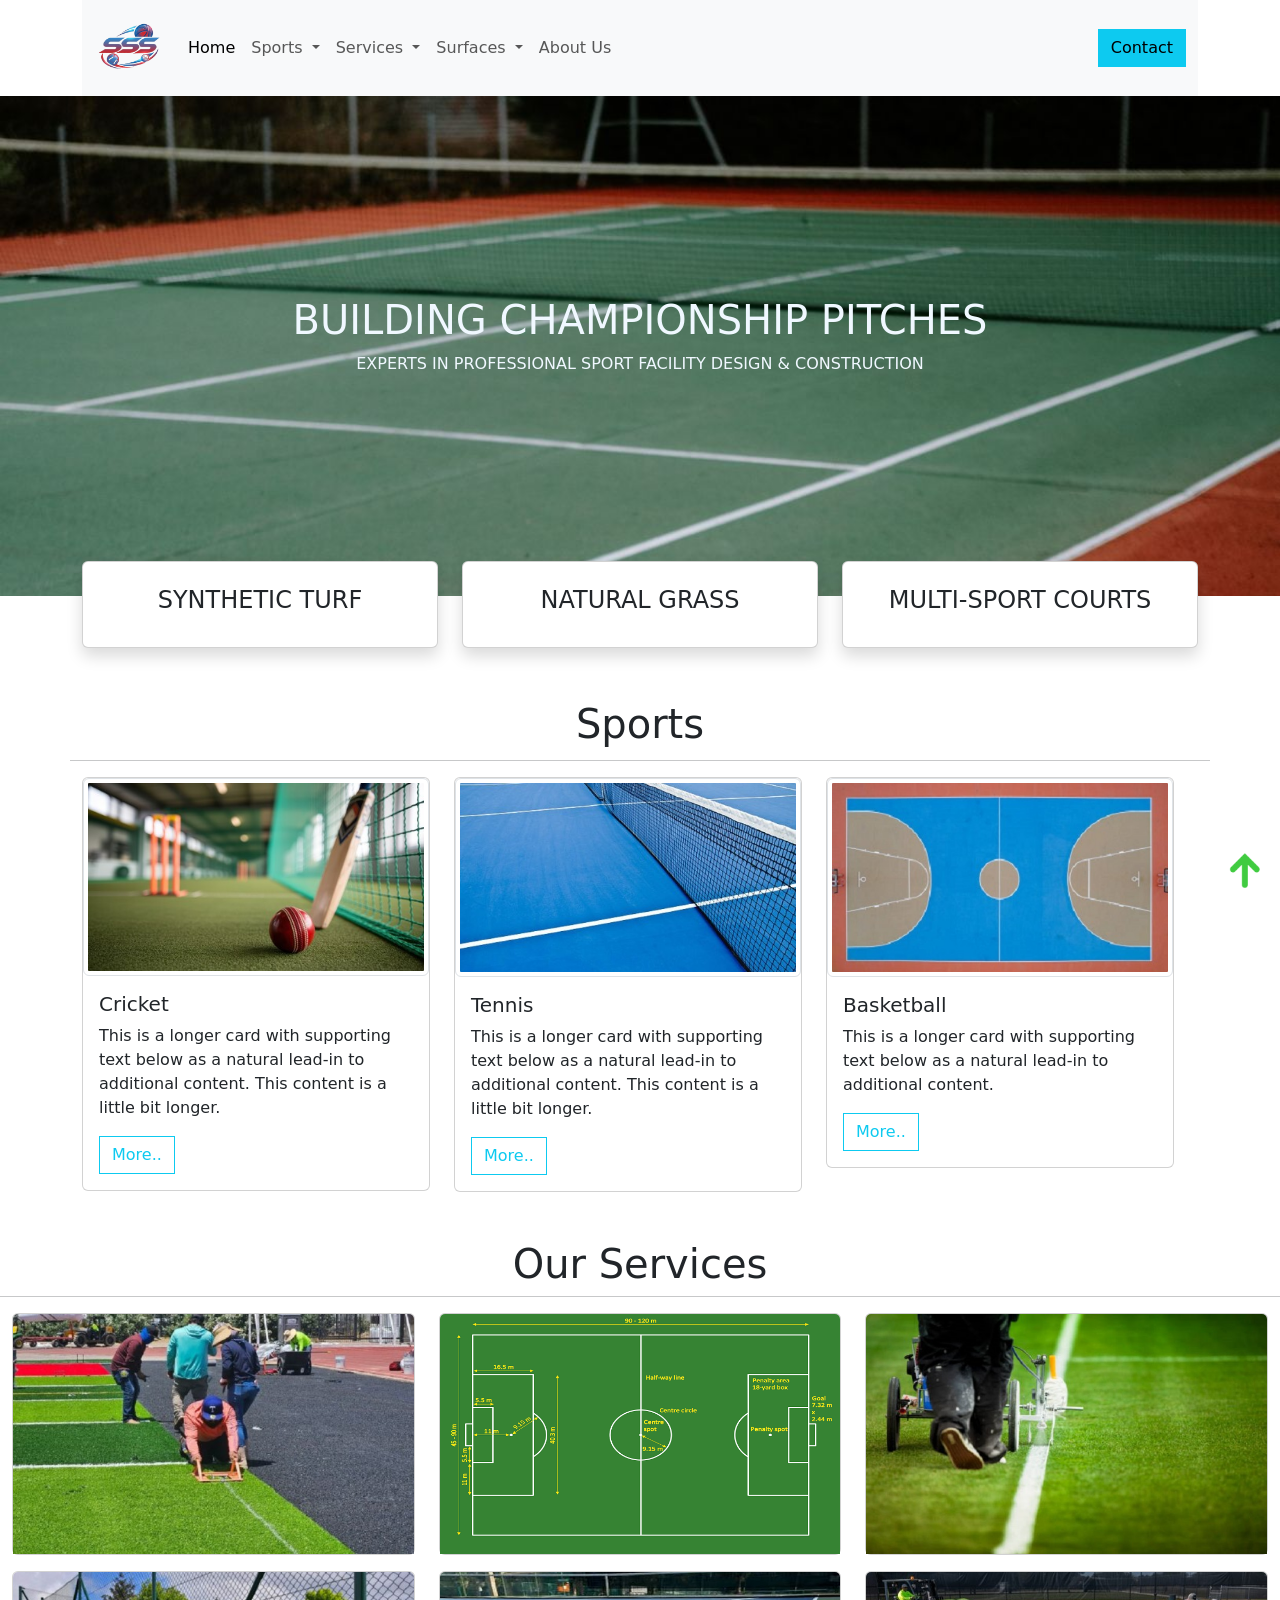
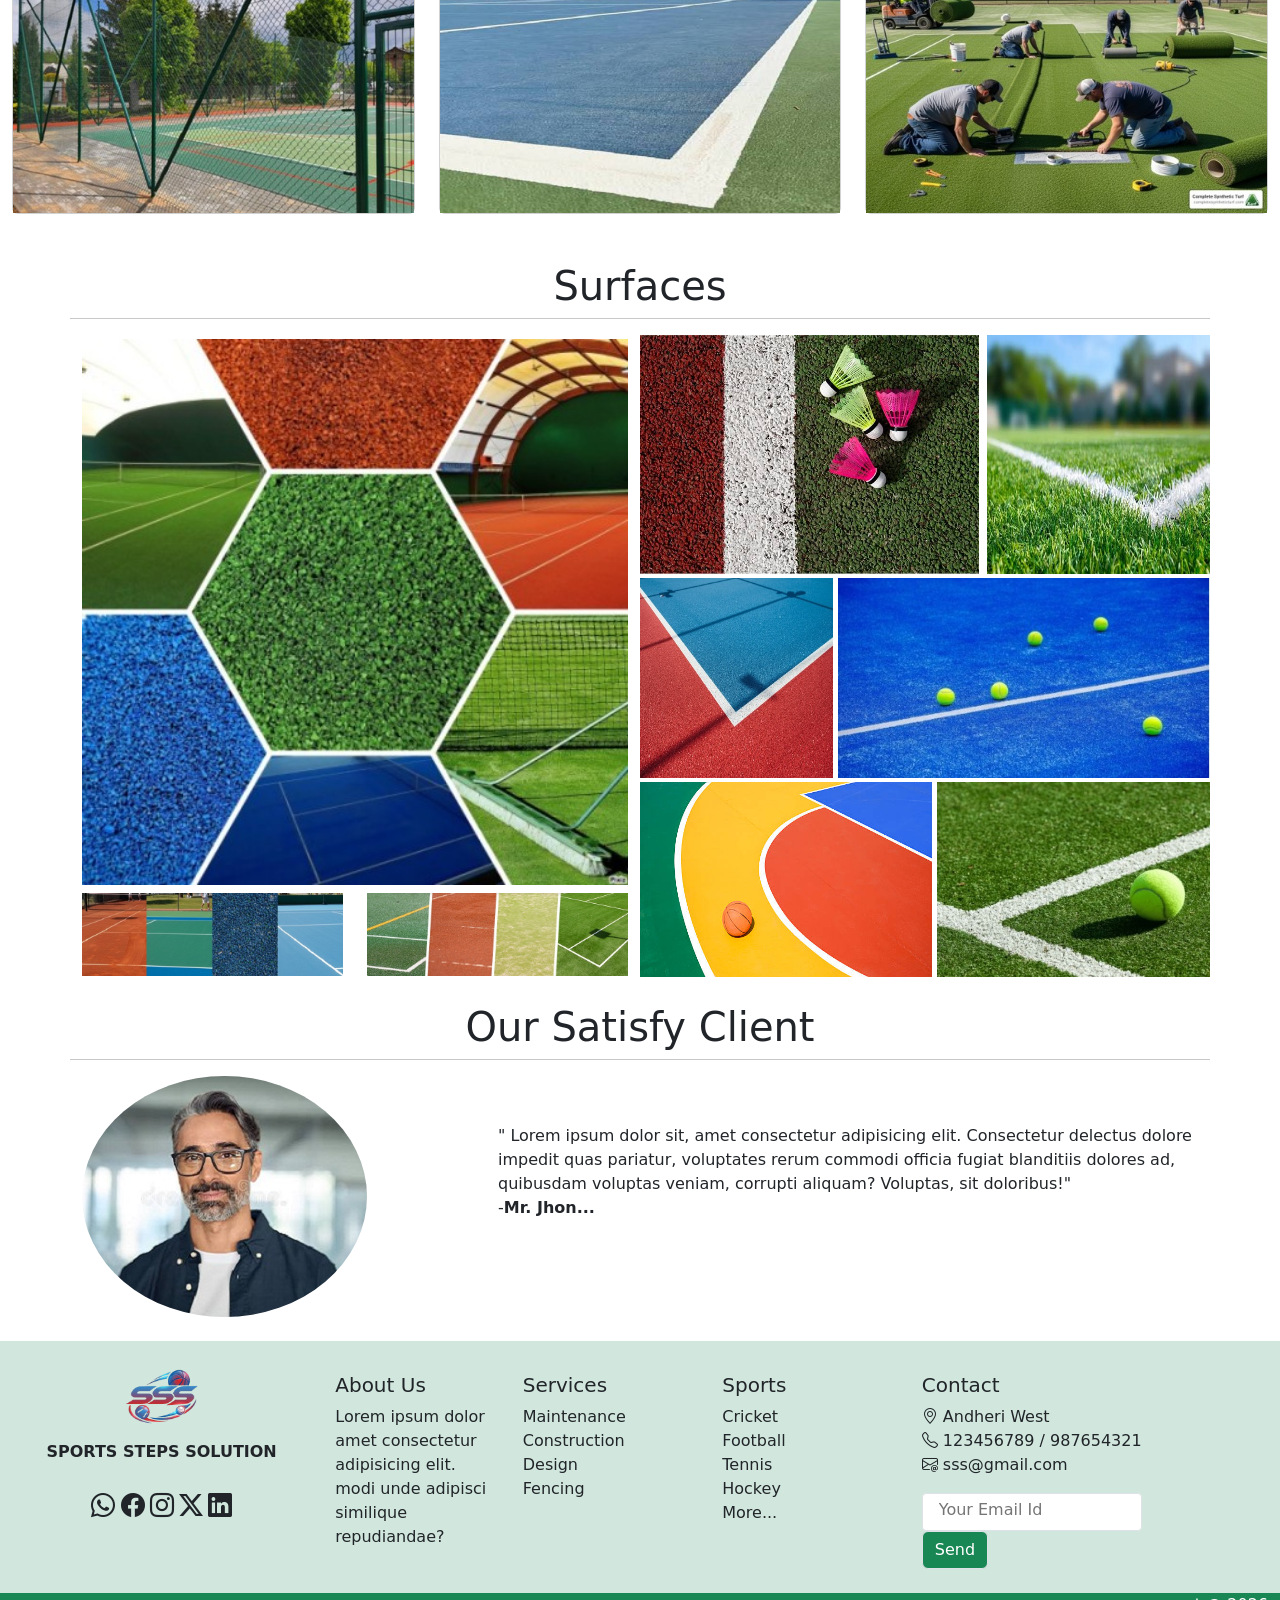
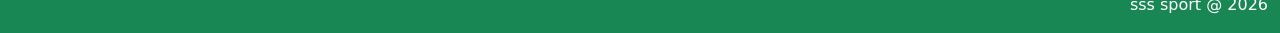
==== index.html @ 2b928947 "Add files via upload" ====
<!DOCTYPE html>
<html lang="en">
<head>
    <meta charset="UTF-8">
    <meta name="viewport" content="width=device-width, initial-scale=1.0">
    <title>SSS</title>
    <!-- link with bootstrap Online -->
     <link href="https://cdn.jsdelivr.net/npm/bootstrap@5.3.8/dist/css/bootstrap.min.css" rel="stylesheet" integrity="sha384-sRIl4kxILFvY47J16cr9ZwB07vP4J8+LH7qKQnuqkuIAvNWLzeN8tE5YBujZqJLB" crossorigin="anonymous">
     <script src="https://cdn.jsdelivr.net/npm/bootstrap@5.3.8/dist/js/bootstrap.bundle.min.js" integrity="sha384-FKyoEForCGlyvwx9Hj09JcYn3nv7wiPVlz7YYwJrWVcXK/BmnVDxM+D2scQbITxI" crossorigin="anonymous"></script>
    <!-- bootstarp icon link -->
    <link rel="stylesheet" href="https://cdn.jsdelivr.net/npm/bootstrap-icons@1.13.1/font/bootstrap-icons.min.css">
    <!-- link with style css -->
     <link rel="stylesheet" href="css/style.css">
     
<script>
    function topFunction() {
  document.body.scrollTop = 0; // For Safari
  document.documentElement.scrollTop = 0; // For Chrome, Firefox, IE and Opera
}

  </script>




</head>
<body>

<!-- navbar start -->

<div class="container">
    <div class="row">
        <div class="col-md-12">
            <nav class="navbar navbar-expand-lg bg-body-tertiary">
                <div class="container-fluid">
                    <a class="navbar-brand" href="#"><img src="img/logo.png" width="70px" alt=""></a>
                    <button class="navbar-toggler" type="button" data-bs-toggle="collapse" data-bs-target="#navbarScroll" aria-controls="navbarScroll" aria-expanded="false" aria-label="Toggle navigation">
                    <span class="navbar-toggler-icon"></span>
                    </button>
                    <div class="collapse navbar-collapse" id="navbarScroll">
                    <ul class="navbar-nav me-auto my-2 my-lg-0 navbar-nav-scroll" style="--bs-scroll-height: 100px;">
                        <li class="nav-item">
                            <a class="nav-link active" aria-current="page" href="#home">Home</a>
                        </li>
                        <li class="nav-item dropdown">
                        <a class="nav-link dropdown-toggle" href="#sport" role="button" data-bs-toggle="dropdown" aria-expanded="false">
                            Sports
                        </a>
                        <ul class="dropdown-menu">
                            <li><a class="dropdown-item" href="#sport">Cricket</a></li>
                            <li><a class="dropdown-item" href="#sport">Football</a></li>
                            <li><a class="dropdown-item" href="#sport">Tennis</a></li>
                            <li><a class="dropdown-item" href="#sport">Hockey</a></li>
                            <li><a class="dropdown-item" href="#sport">Badminton </a></li>
                            <li><a class="dropdown-item" href="#sport">Basketball </a></li>
                        </ul>
                        </li>
                        <li class="nav-item dropdown">
                        <a class="nav-link dropdown-toggle" href="#service" role="button" data-bs-toggle="dropdown" aria-expanded="false">
                            Services
                        </a>
                        <ul class="dropdown-menu">
                            <li><a class="dropdown-item" href="#service">Maintenance</a></li>
                            <li><a class="dropdown-item" href="#service">Construction</a></li>
                            <li><a class="dropdown-item" href="#service">Design</a></li>
                            <li><a class="dropdown-item" href="#service">Fencing</a></li>
                        </ul>
                        </li>
                        <li class="nav-item dropdown">
                        <a class="nav-link dropdown-toggle" href="#surface" role="button" data-bs-toggle="dropdown" aria-expanded="false">
                            Surfaces
                        </a>
                        <ul class="dropdown-menu">
                            <li><a class="dropdown-item" href="#surface">Synthetic Grass</a></li>
                            <li><a class="dropdown-item" href="#surface">Hybrid Grass</a></li>
                            <li><a class="dropdown-item" href="#surface">Natural Grass</a></li>
                            <li><a class="dropdown-item" href="#surface">Courts</a></li>
                            <li><a class="dropdown-item" href="#surface">Tracks</a></li>
                        </ul>
                        </li>  

                        <li class="nav-item">
                            <a class="nav-link" aria-current="page" href="#footer">About Us</a>
                        </li>                                            

                    </ul>
                    <form>
                        <button class="btn btn-info rounded-0 contact" type="button" data-bs-toggle="modal" data-bs-target="#contact">Contact</button>
                    </form>
                    </div>
                </div>
            </nav>
        </div>
    </div>
</div>

<!-- navbar ended -->

<!-- modal fuction -->

<div class="modal fade" id="contact" tabindex="-1" aria-labelledby="contactopen" aria-hidden="true">
  <div class="modal-dialog">
    <div class="modal-content">
      <div class="modal-header">
        <h1 class="modal-title fs-5" id="contactopen">Mail</h1>
        <button type="button" class="btn-close" data-bs-dismiss="modal" aria-label="Close"></button>
      </div>
      <div class="modal-body text-center">
            <input class="pt-1 pb-2 ps-3 border border-1 rounded-0" type="email" placeholder="Your Email Id">
            <button type="submit" class="btn btn-success border border-1 rounded-0">Send</button><br><br>
      </div>

    </div>
  </div>
</div>







<!-- banner strat -->
<div class="container-fluid" id="home">
    <div class="row banner">
        <div class="col-md-12 heading">
            <h1>BUILDING CHAMPIONSHIP PITCHES</h1>
            <P>EXPERTS IN PROFESSIONAL SPORT FACILITY DESIGN & CONSTRUCTION</P>
        </div>
    </div>
</div> 
<!-- banner ended -->

<!-- body part start -->

 <!------------ categories start ------------->
<div class="container serve" id="services">
    <div class="row row-cols-1 row-cols-md-3">
        <div class="col">
            <div class="card shadow">
                <div class="row p-4 text-center">
                     <h4>SYNTHETIC TURF</h4>
                </div>
            </div>
        </div>
        <div class="col">
            <div class="card shadow">
                <div class="row text-center p-4">
                    <h4> NATURAL GRASS</h4>
                </div>
            </div>
        </div>
        <div class="col">
            <div class="card shadow">
                <div class="row p-4 text-center">
                    <h4> MULTI-SPORT COURTS</h4>
                </div>
            </div>
        </div>
        

    </div>
</div>
<!---------- sport start ------------>


<div class="container mt-5" id="sport">
    <div class="row">
        <h1 class="py-1 text-center">Sports</h1><hr>
        <div class="row row-cols-1 row-cols-md-3">
            <div class="col">
                <div class="card">
                <img src="img/cri.jpg" alt="..." class="img-thumbnail" >
                <div class="card-body">
                    <h5 class="card-title">Cricket</h5>
                    <p class="card-text">This is a longer card with supporting text below as a natural lead-in to additional content. This content is a little bit longer.</p>
                    <button class="btn btn-outline-info float-start rounded-0">More..</button>
                </div>
                </div>
            </div>
            <div class="col">
                <div class="card">
                <img src="img/tenn.jpg"  alt="..." class="img-thumbnail" >
                <div class="card-body">
                    <h5 class="card-title">Tennis</h5>
                    <p class="card-text">This is a longer card with supporting text below as a natural lead-in to additional content. This content is a little bit longer.</p>
                    <button class="btn btn-outline-info float-start rounded-0">More..</button>
                </div>
                </div>
            </div>
            <div class="col">
                <div class="card">
                <img src="img/bask.jpg"  alt="..." class="img-thumbnail" >
                <div class="card-body">
                    <h5 class="card-title">Basketball</h5>
                    <p class="card-text">This is a longer card with supporting text below as a natural lead-in to additional content.</p>
                    <button class="btn btn-outline-info float-start rounded-0">More..</button>
                </div>
                </div>
            </div>

        </div>
    </div>
</div>


<!-- -------start Servies ---------->
<div class="container-fluid mt-5" id="service" >
    <div class="row">
        <h1 class="text-center">Our Services</h1><hr>
    </div>    
    <div class="row row-cols-1 row-cols-md-3">
        <div class="col">
            <div class="card ">
                <img src="img/m1.jpg" class="card-img-top" alt="...">
            </div>
        </div>
        <div class="col">
            <div class="card">
                <img src="img/m3.png" class="card-img-top" alt="...">
            </div>
        </div>
        <div class="col">
            <div class="card">
                <img src="img/m5.jpg" class="card-img-top" alt="...">
            </div>
        </div>
    </div>

        <div class="row row-cols-1 row-cols-md-3 mt-3">
        <div class="col">
            <div class="card ">
                <img src="img/m2.jpg" class="card-img-top" alt="...">
            </div>
        </div>
        <div class="col">
            <div class="card">
                <img src="img/m4.jpg" class="card-img-top" alt="...">
            </div>
        </div>
        <div class="col">
            <div class="card">
                <img src="img/m6.jpg" class="card-img-top" alt="...">
            </div>
        </div>
    </div>
</div>

<!-- end services -->

<!-- start Grass -->
<div class="container mt-5" id="surface">
    <div class="row text-center">
        <h1>Surfaces</h1><hr>
    </div>
    <div class="row">
        <div class="col-md-6">
            <div class="row">
                <div class="col-md-12 pb-2 pt-1 bg-image hover-zoom">
                    <img src="img/s.jpg" alt="" width="100%" m-0 p-0 >
                </div>
                <div class="col-md-6 "><img src="img/s5.jpg" alt="" width="100%"></div>
                <div class="col-md-6 "><img src="img/s6.jpg" alt="" width="100%"></div>
            </div>    
        </div>        
        <div class="col-md-6  m-0 p-0">
            <div class="row">
                <div class="col-md-7 "><img src="img/s1.jpg" width="105%" alt="" height="98%"></div>
                <div class="col-md-5 "><img src="img/s3.jpg" alt="" height="98%" width="100%"></div>
            </div>
            <div class="row">
                <div class="col-md-4 "><img src="img/s7.jpg" alt="" width="111%" height="98%"></div>
                <div class="col-md-8 "><img src="img/s4.jpg" alt="" width="100%" height="98%" ></div>
            </div>
            <div class="row">
                <div class="col-md-6 "><img src="img/s8.jpg" alt="" width="107%" height="95%"></div>
                <div class="col-md-6 "><img src="img/s2.jpg" alt="" width="100%"  height="95%"></div>
            </div>
        </div>
    </div>
</div> 
<!-- end Grass -->

 <!-- body part ended -->

<!-- start our satisfy customer  -->
<div class="container">
    <div class="row mt-3">
        <h1 class="text-center">Our Satisfy Client</h1><hr>
        <div id="carouselExampleInterval" class="carousel slide" data-bs-ride="carousel">
        <div class="carousel-inner">
            <div class="carousel-item active" data-bs-interval="8000">
                <!-- <img src="img/p1.jpg" class="d-block" alt="..."> -->
                 <div class="row">
                    <div class="col-md-4 "><img src="img/p1.jpg" class="d-block rounded-circle" alt="..."></div>
                    <div class="col-md-8 ps-5 pt-5 ">" Lorem ipsum dolor sit, amet consectetur adipisicing elit.                            Consectetur delectus dolore
                         impedit quas pariatur, voluptates rerum commodi officia fugiat blanditiis dolores ad,
                         quibusdam voluptas veniam, corrupti aliquam? Voluptas, sit doloribus!"<br>
                         -<b>Mr. Jhon...</b>
                        </div>

                 </div>
                
            </div>
            <div class="carousel-item" data-bs-interval="2000">
            <!-- <img src="..." class="d-block w-100" alt="..."> -->
                <div class="row">
                    <div class="col-md-4 "><img src="img/p2.jpg" class="d-block rounded-circle" alt="..."></div>
                    <div class="col-md-8 ps-5 pt-5 ">" Lorem ipsum dolor sit, amet consectetur adipisicing elit.                            Consectetur delectus dolore
                         impedit quas pariatur, voluptates rerum commodi officia fugiat blanditiis dolores ad,
                         quibusdam voluptas veniam, corrupti aliquam? Voluptas, sit doloribus!"<br>
                         - <b>Mis. Mismi...</b>
                    </div>

                </div>
            </div>
            <div class="carousel-item">
                <div class="row">
                    <div class="col-md-4 "><img src="img/p3.jpg" class="d-block rounded-circle" alt="..."></div>
                    <div class="col-md-8 ps-5 pt-5 ">" Lorem ipsum dolor sit, amet consectetur adipisicing elit.                            Consectetur delectus dolore
                         impedit quas pariatur, voluptates rerum commodi officia fugiat blanditiis dolores ad,
                         quibusdam voluptas veniam, corrupti aliquam? Voluptas, sit doloribus!"<br>
                         -<b>KES Schools ...</b>
                    </div>

                 </div>
            </div>
        </div>
        <button class="carousel-control-prev" type="button" data-bs-target="#carouselExampleInterval" data-bs-slide="prev">
            <span class="carousel-control-prev-icon" aria-hidden="true"></span>
            <span class="visually-hidden">Previous</span>
        </button>
        <button class="carousel-control-next" type="button" data-bs-target="#carouselExampleInterval" data-bs-slide="next">
            <span class="carousel-control-next-icon" aria-hidden="true"></span>
            <span class="visually-hidden">Next</span>
        </button>
        </div>
    </div>
</div>
        
<!-- end our satisfy customer -->


 <!-- top arrow button -->
<button class="float-sm-end sticky-bottom btn btn opacity-75" onclick="topFunction()"><img src="img/arrow.png" width="45px" height="45px" alt=""></button>


<!--Start footer -->
<div class="container-fluid bg-success-subtle mt-4">
    <div class="row pt-3">
        <div class="col-md-3 text-center ">
            <img src="img/logo.png" width="30%" alt=""><br>
            <span><b></M>SPORTS STEPS SOLUTION</b></span><br><br>
            <i class="bi bi-whatsapp fs-4"></i>
            <i class="bi bi-facebook fs-4"></i>
            <i class="bi bi-instagram fs-4"></i>
            <i class="bi bi-twitter-x fs-4"></i>
            <i class="bi bi-linkedin fs-4"></i>
        </div>

        <div class="col-md-2 px-4 pt-3" id="footer">
            <h5>About Us</h5>
            Lorem ipsum dolor  amet consectetur adipisicing elit. modi unde adipisci similique repudiandae?
        </div>
        <div class="col-md-2 pt-3 text-sm-start">
            <h5>Services</h5>
            <ul class="list-unstyled">
                <li>Maintenance</li>
                <li>Construction</li>
                <li>Design</li>
                <li>Fencing</li>
            </ul>
        </div>


        <div class="col-md-2 pt-3  text-sm-start">
            <h5>Sports</h5>
            <ul class="list-unstyled">
                <li>Cricket</li>
                <li>Football</li>
                <li>Tennis</li>
                <li>Hockey</li>
                <li>More...</li>
            </ul>
        </div>
        <div class="col-md-3 pt-3  text-sm-start">
            <h5>Contact</h5>
            <ul class="list-unstyled">
                <li><i class="bi bi-geo-alt"></i> Andheri West</li>
                <li><i class="bi bi-telephone"></i> 123456789 / 987654321</li>
                <li><i class="bi bi-envelope-at"></i> sss@gmail.com</li>
            </ul>
            <input class="pt-1 pb-2 ps-3 border border-1 rounded-1" type="email" placeholder="Your Email Id">
            <button type="submit" class="btn btn-success border border-1">Send</button><br><br>

        </div>

    </div>
</div>
<!-- end footer -->
<div class="container-fluid bg-success">
    <div class="row text-end text-white">
        <p>sss sport @ 2026</p>
    </div>
</div>


</body>
</html>
    
</body>
</html>
---- css/style.css ----
.contact:hover{
    box-shadow: 1px 3px 7px 1px #e01818;
}
.banner {
    background-image: url(../img/1.jpg);
    background-size: cover;
    height: 500px;
    color: aliceblue;
}

.heading{
    padding-top: 200px;
    text-align: center;
}
.serve {
    margin-top: -35px;
}
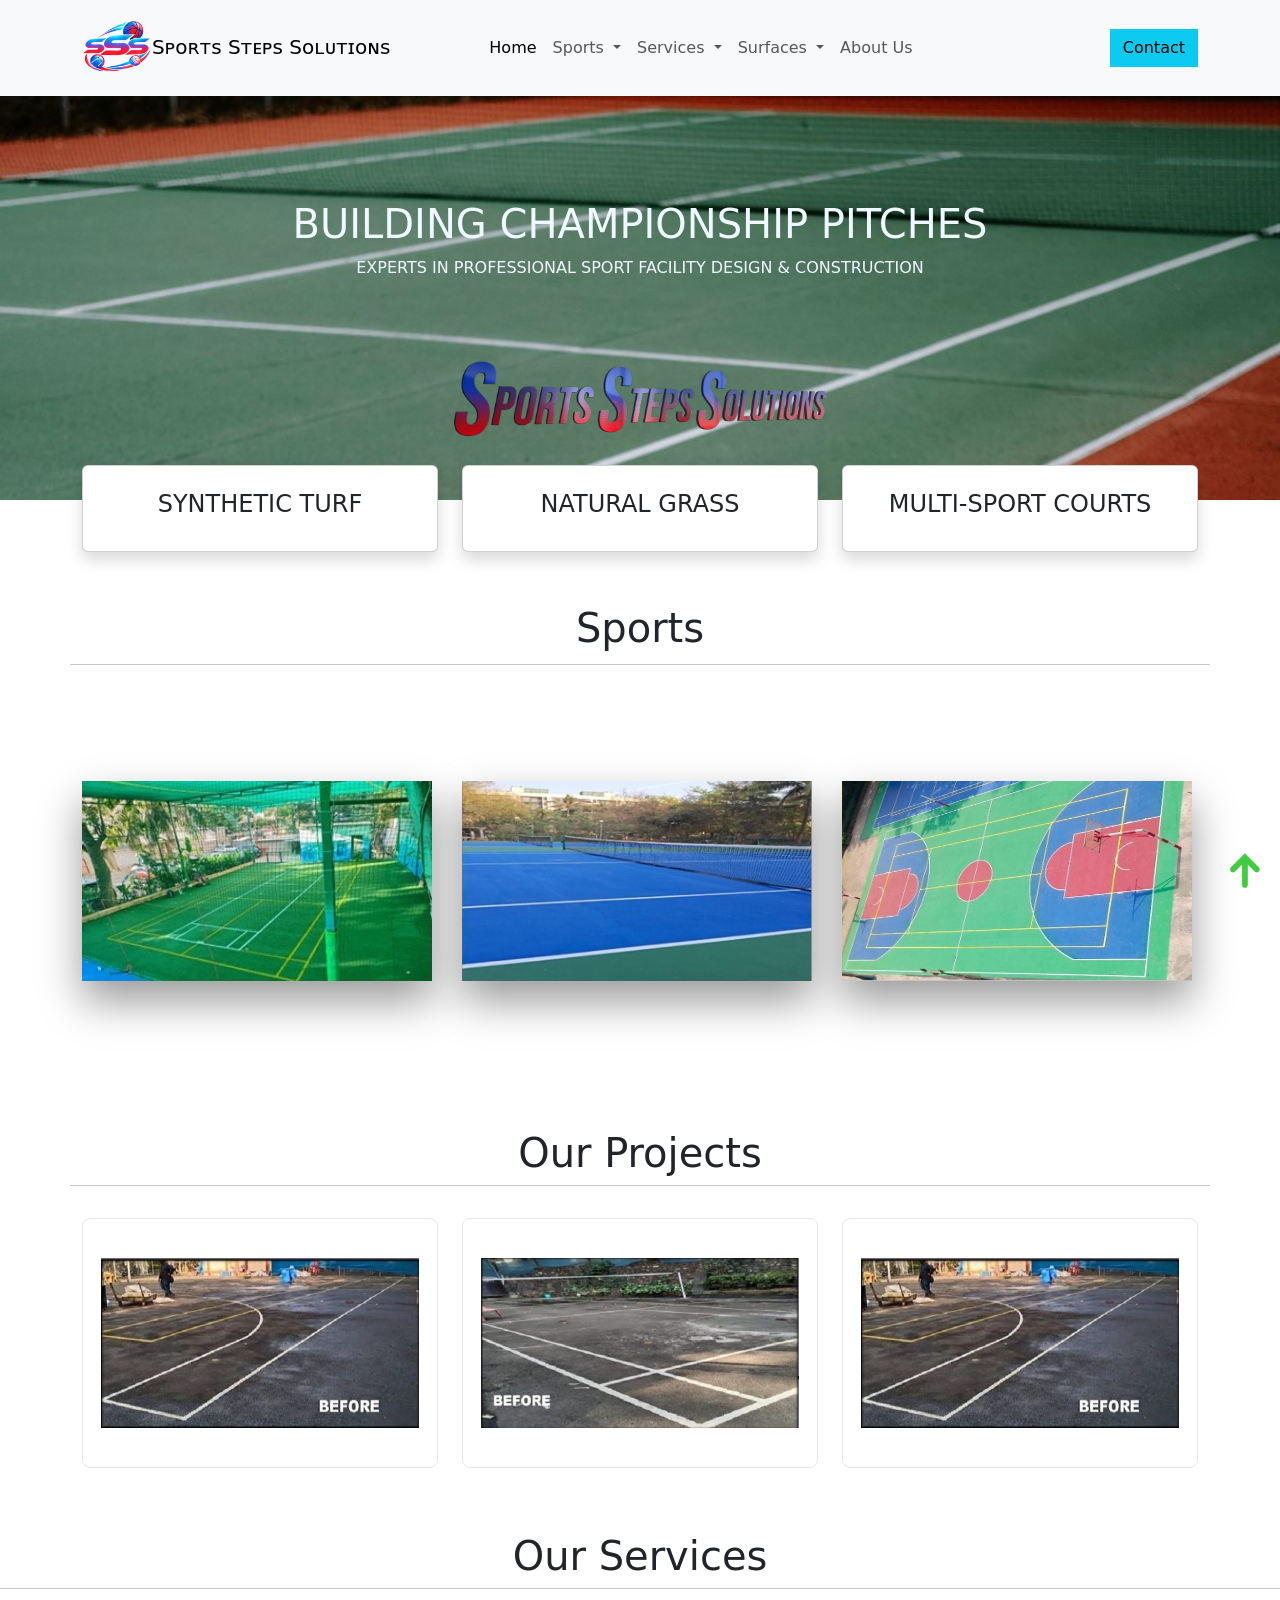
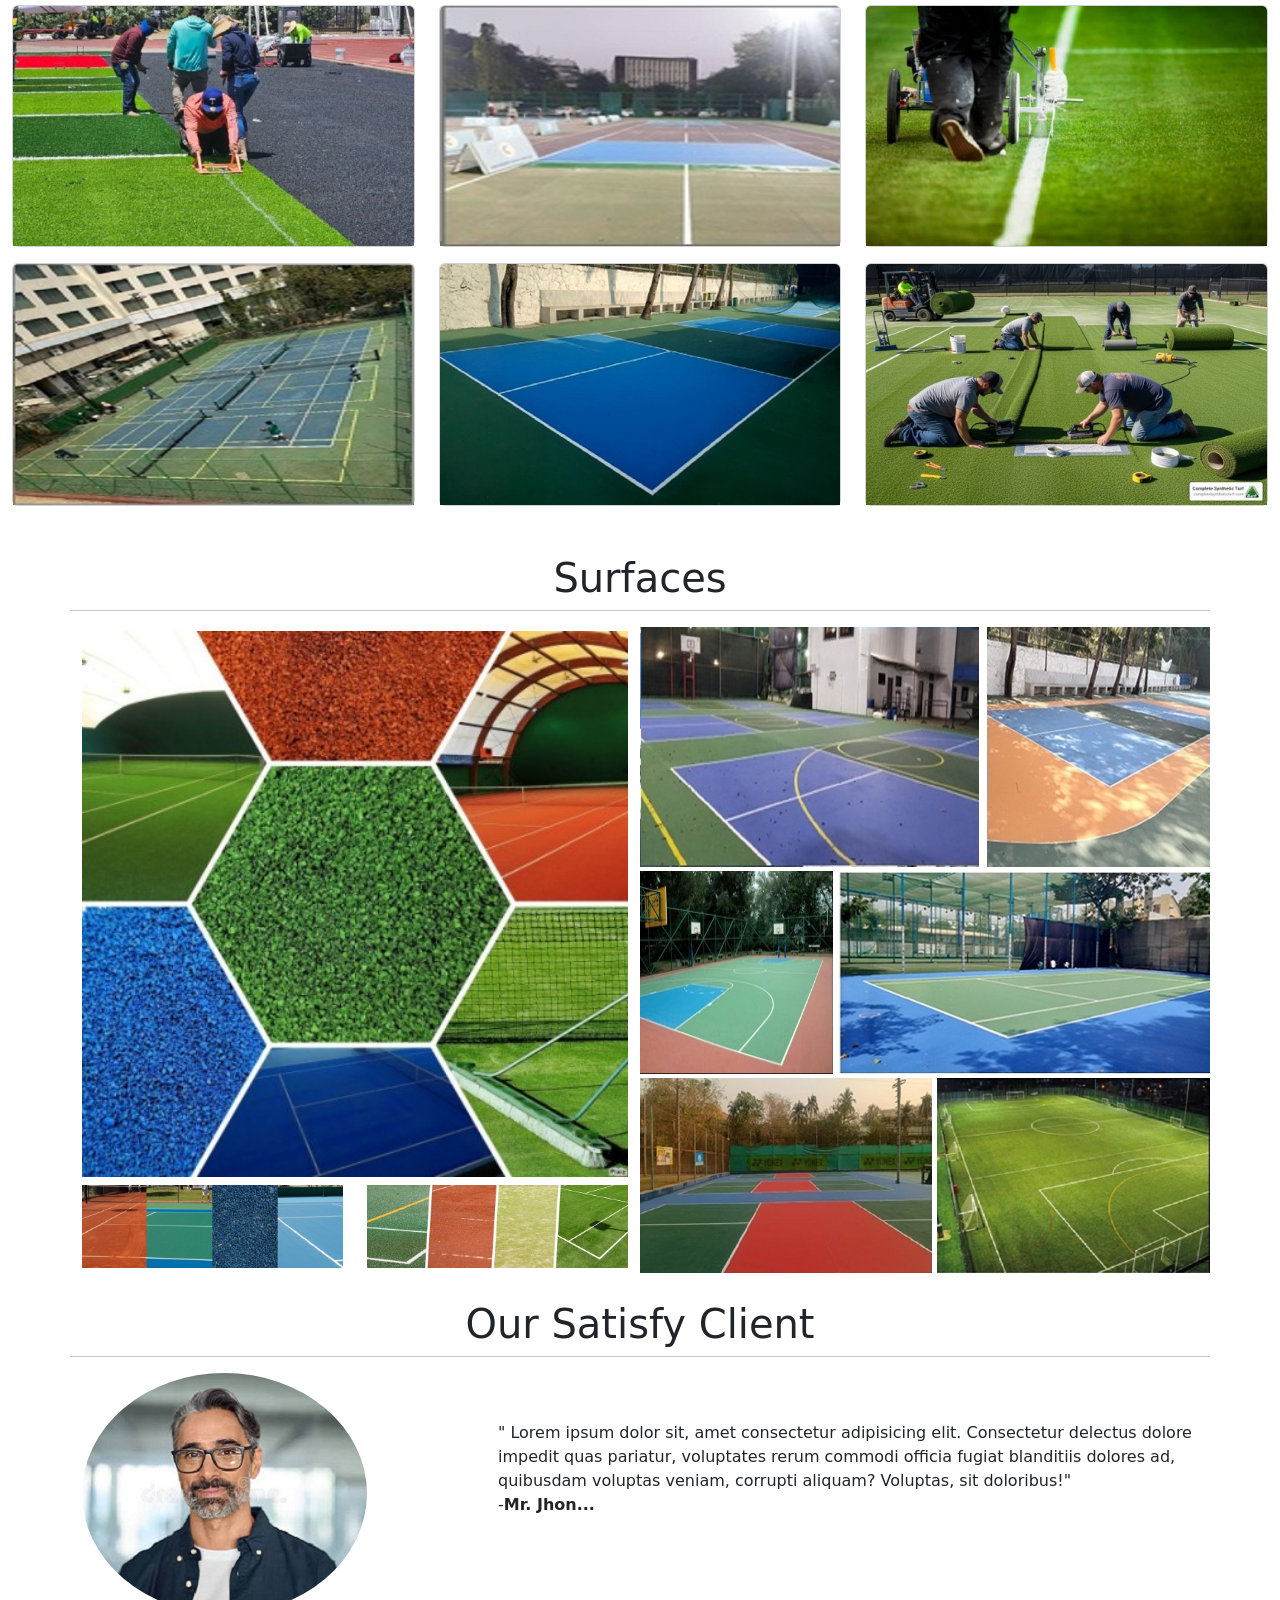
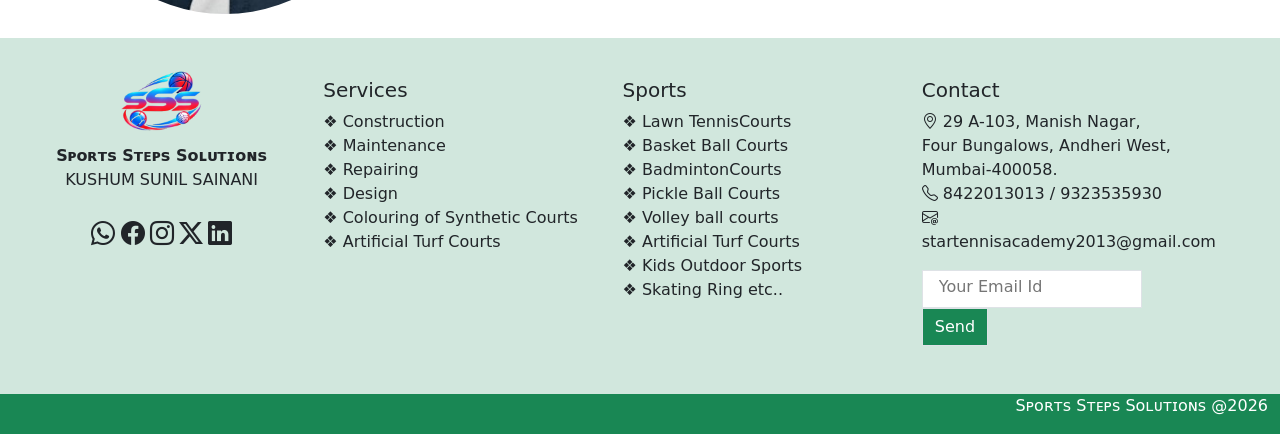
==== commit 4b982ebc: "Add files via upload" ====
--- a/index.html
+++ b/index.html
@@ -22,31 +22,36 @@
 
 
 
-
 </head>
 <body>
 
 <!-- navbar start -->
 
+
+
+
+
+
 <div class="container">
-    <div class="row">
+    <div class="row ">
         <div class="col-md-12">
-            <nav class="navbar navbar-expand-lg bg-body-tertiary">
-                <div class="container-fluid">
-                    <a class="navbar-brand" href="#"><img src="img/logo.png" width="70px" alt=""></a>
+            <nav class="navbar navbar-expand-lg bg-body-tertiary fixed-top">
+                <div class="container   ">
+                    <a class="navbar-brand" href="#"><img src="img/logo1.png" width="70px" alt="">Sᴘᴏʀᴛs Sᴛᴇᴘs Sᴏʟᴜᴛɪᴏɴs</a>
+
                     <button class="navbar-toggler" type="button" data-bs-toggle="collapse" data-bs-target="#navbarScroll" aria-controls="navbarScroll" aria-expanded="false" aria-label="Toggle navigation">
                     <span class="navbar-toggler-icon"></span>
                     </button>
                     <div class="collapse navbar-collapse" id="navbarScroll">
                     <ul class="navbar-nav me-auto my-2 my-lg-0 navbar-nav-scroll" style="--bs-scroll-height: 100px;">
                         <li class="nav-item">
-                            <a class="nav-link active" aria-current="page" href="#home">Home</a>
+                            <a class="nav-link active" aria-current="page" href="index.html">Home</a>
                         </li>
                         <li class="nav-item dropdown">
                         <a class="nav-link dropdown-toggle" href="#sport" role="button" data-bs-toggle="dropdown" aria-expanded="false">
                             Sports
                         </a>
-                        <ul class="dropdown-menu">
+                        <ul class="dropdown-content">
                             <li><a class="dropdown-item" href="#sport">Cricket</a></li>
                             <li><a class="dropdown-item" href="#sport">Football</a></li>
                             <li><a class="dropdown-item" href="#sport">Tennis</a></li>
@@ -59,7 +64,7 @@
                         <a class="nav-link dropdown-toggle" href="#service" role="button" data-bs-toggle="dropdown" aria-expanded="false">
                             Services
                         </a>
-                        <ul class="dropdown-menu">
+                        <ul class=" dropdown-content">
                             <li><a class="dropdown-item" href="#service">Maintenance</a></li>
                             <li><a class="dropdown-item" href="#service">Construction</a></li>
                             <li><a class="dropdown-item" href="#service">Design</a></li>
@@ -70,7 +75,7 @@
                         <a class="nav-link dropdown-toggle" href="#surface" role="button" data-bs-toggle="dropdown" aria-expanded="false">
                             Surfaces
                         </a>
-                        <ul class="dropdown-menu">
+                        <ul class="dropdown-content">
                             <li><a class="dropdown-item" href="#surface">Synthetic Grass</a></li>
                             <li><a class="dropdown-item" href="#surface">Hybrid Grass</a></li>
                             <li><a class="dropdown-item" href="#surface">Natural Grass</a></li>
@@ -80,13 +85,13 @@
                         </li>  
 
                         <li class="nav-item">
-                            <a class="nav-link" aria-current="page" href="#footer">About Us</a>
+                            <a class="nav-link" aria-current="page" href="about.html">About Us</a>
                         </li>                                            
 
                     </ul>
                     <form>
                         <button class="btn btn-info rounded-0 contact" type="button" data-bs-toggle="modal" data-bs-target="#contact">Contact</button>
-                    </form>
+                   </form>
                     </div>
                 </div>
             </nav>
@@ -102,21 +107,22 @@
   <div class="modal-dialog">
     <div class="modal-content">
       <div class="modal-header">
-        <h1 class="modal-title fs-5" id="contactopen">Mail</h1>
+        <h1 class="modal-title fs-5" id="contactopen">Message</h1>
         <button type="button" class="btn-close" data-bs-dismiss="modal" aria-label="Close"></button>
       </div>
       <div class="modal-body text-center">
-            <input class="pt-1 pb-2 ps-3 border border-1 rounded-0" type="email" placeholder="Your Email Id">
-            <button type="submit" class="btn btn-success border border-1 rounded-0">Send</button><br><br>
+            <div class="row">
+                <div class="col-md-6"><input type="text" placeholder="Name" class="form-control"></div>
+                <div class="col-md-6"><input class="form-control"  type="email" placeholder="Your Email Id"></div>
+            </div><br>
+
+             <textarea id="message" name="message" rows="5" required class="form-control" placeholder="Your Message"></textarea><br>
+            <button type="submit" class="btn btn-success border border-1 rounded-0">Send</button><br>
       </div>
 
     </div>
   </div>
 </div>
-
-
-
-
 
 
 
@@ -127,6 +133,7 @@
             <h1>BUILDING CHAMPIONSHIP PITCHES</h1>
             <P>EXPERTS IN PROFESSIONAL SPORT FACILITY DESIGN & CONSTRUCTION</P>
         </div>
+        <div class="col-md-12 text-center"><img src="img/logot.png" width="30%" alt=""></div>
     </div>
 </div> 
 <!-- banner ended -->
@@ -161,48 +168,149 @@
 
     </div>
 </div>
+
+
+
+
+
+<div class="container mt-5">
+    <div class="row">
+               
+    </div>          
+</div>
+
+
+
+
+
+
 <!---------- sport start ------------>
 
 
-<div class="container mt-5" id="sport">
+<div class="container" id="sport">
     <div class="row">
         <h1 class="py-1 text-center">Sports</h1><hr>
-        <div class="row row-cols-1 row-cols-md-3">
-            <div class="col">
-                <div class="card">
-                <img src="img/cri.jpg" alt="..." class="img-thumbnail" >
-                <div class="card-body">
-                    <h5 class="card-title">Cricket</h5>
-                    <p class="card-text">This is a longer card with supporting text below as a natural lead-in to additional content. This content is a little bit longer.</p>
-                    <button class="btn btn-outline-info float-start rounded-0">More..</button>
-                </div>
-                </div>
-            </div>
-            <div class="col">
-                <div class="card">
-                <img src="img/tenn.jpg"  alt="..." class="img-thumbnail" >
-                <div class="card-body">
-                    <h5 class="card-title">Tennis</h5>
-                    <p class="card-text">This is a longer card with supporting text below as a natural lead-in to additional content. This content is a little bit longer.</p>
-                    <button class="btn btn-outline-info float-start rounded-0">More..</button>
-                </div>
-                </div>
-            </div>
-            <div class="col">
-                <div class="card">
-                <img src="img/bask.jpg"  alt="..." class="img-thumbnail" >
-                <div class="card-body">
-                    <h5 class="card-title">Basketball</h5>
-                    <p class="card-text">This is a longer card with supporting text below as a natural lead-in to additional content.</p>
-                    <button class="btn btn-outline-info float-start rounded-0">More..</button>
-                </div>
-                </div>
-            </div>
-
-        </div>
-    </div>
-</div>
-
+                <div class="col-md-4">
+            <div class="card2">
+                <div class="slide slide1">
+                    <div class="content">
+                        <div class="icon">
+                            <img src="img/cri.jpg"  width="100%" height="100%" alt="">
+                        </div>
+                    </div>
+                </div>
+
+                <div class="slide slide2">
+                    <div class="content">
+                        <h3>Cricket</h3>
+                        <p>This is a longer card with supporting text below as a natural
+                                lead-in to additional content. This content is a little bit longer.</p>
+                        <button class="btn btn-info">More...</button>     
+                    </div>
+                </div>
+            </div>
+        </div>
+        <div class="col-md-4">
+            <div class="card2">
+                <div class="slide slide1">
+                    <div class="content">
+                        <div class="icon">
+                            <img src="img/tenn.jpg"  width="100%" height="100%" alt="">
+                        </div>
+                    </div>
+                </div>
+
+                <div class="slide slide2">
+                    <div class="content">
+                        <h3>Tennis</h3>
+                        <p>This is a longer card with supporting text below as a natural
+                                lead-in to additional content. This content is a little bit longer.</p>
+                        <button class="btn btn-info">More...</button>     
+                    </div>
+                </div>
+            </div>
+        </div>
+        <div class="col-md-4">
+            <div class="card2">
+                <div class="slide slide1">
+                    <div class="content">
+                        <div class="icon">
+                            <img src="img/bask.jpg"  width="100%" height="100%" alt="">
+                        </div>
+                    </div>
+                </div>
+
+                <div class="slide slide2">
+                    <div class="content">
+                        <h3>Basketball</h3>
+                        <p>This is a longer card with supporting text below as a natural
+                                lead-in to additional content. This content is a little bit longer.</p>
+                        <button class="btn btn-info">More...</button>     
+                    </div>
+                </div>
+            </div>
+        </div> 
+    </div>
+</div>
+
+
+
+
+
+<div class="container mt-5">
+    <div class="row">
+        <h1 class="text-center">Our Projects</h1><hr>
+    </div>    
+    <div class="row row-cols-1 row-cols-md-3">
+        <div class="card1">
+        <div class="card-inner">
+            <div class="card-front"><img src="img/pro1.jpg" width="90%" alt=""></div>
+            <div class="card-back"><img src="img/pro1.2.jpg" width="90%" alt=""  ></div>
+        </div>
+        </div>
+        <div class="col">
+        <div class="card1">
+        <div class="card-inner">
+            <div class="card-front"><img src="img/pro2.jpg" width="90%" alt=""></div>
+            <div class="card-back"><img src="img/pro2.1.jpg" width="90%" alt=""  ></div>
+        </div>
+        </div>
+        </div>
+        <div class="col">
+        <div class="card1">
+        <div class="card-inner">
+            <div class="card-front"><img src="img/pro1.jpg" width="90%" alt=""></div>
+            <div class="card-back"><img src="img/pro1.2.jpg" width="90%" alt=""  ></div>
+        </div>
+        </div>
+        </div>
+    </div>
+
+        <!-- <div class="row row-cols-1 row-cols-md-3">
+        <div class="card1">
+        <div class="card-inner">
+            <div class="card-front"><img src="img/pro1.jpg" width="90%" alt=""></div>
+            <div class="card-back"><img src="img/pro2.jpg" width="90%" alt=""  ></div>
+        </div>
+        </div>
+        <div class="col">
+        <div class="card1">
+        <div class="card-inner">
+            <div class="card-front"><img src="img/pro1.jpg" width="90%" alt=""></div>
+            <div class="card-back"><img src="img/pro2.jpg" width="90%" alt=""  ></div>
+        </div>
+        </div>
+        </div>
+        <div class="col">
+        <div class="card1">
+        <div class="card-inner">
+            <div class="card-front"><img src="img/pro1.jpg" width="90%" alt=""></div>
+            <div class="card-back"><img src="img/pro2.jpg" width="90%" alt=""  ></div>
+        </div>
+        </div>
+        </div>
+    </div> -->
+</div>
 
 <!-- -------start Servies ---------->
 <div class="container-fluid mt-5" id="service" >
@@ -211,13 +319,13 @@
     </div>    
     <div class="row row-cols-1 row-cols-md-3">
         <div class="col">
-            <div class="card ">
+            <div class="card">
                 <img src="img/m1.jpg" class="card-img-top" alt="...">
             </div>
         </div>
         <div class="col">
             <div class="card">
-                <img src="img/m3.png" class="card-img-top" alt="...">
+                <img src="img/m3.jpg" class="card-img-top" alt="...">
             </div>
         </div>
         <div class="col">
@@ -235,7 +343,7 @@
         </div>
         <div class="col">
             <div class="card">
-                <img src="img/m4.jpg" class="card-img-top" alt="...">
+                <img src="img/m4.jpeg" class="card-img-top" alt="...">
             </div>
         </div>
         <div class="col">
@@ -280,6 +388,10 @@
     </div>
 </div> 
 <!-- end Grass -->
+
+
+
+
 
  <!-- body part ended -->
 
@@ -347,51 +459,55 @@
 
 <!--Start footer -->
 <div class="container-fluid bg-success-subtle mt-4">
-    <div class="row pt-3">
+    <div class="row py-4">
         <div class="col-md-3 text-center ">
-            <img src="img/logo.png" width="30%" alt=""><br>
-            <span><b></M>SPORTS STEPS SOLUTION</b></span><br><br>
+            <img src="img/logo1.png" width="30%" alt=""><br>
+            <span><b></M>Sᴘᴏʀᴛs Sᴛᴇᴘs Sᴏʟᴜᴛɪᴏɴs</b></span><br>
+            KUSHUM SUNIL SAINANI<br><br>
             <i class="bi bi-whatsapp fs-4"></i>
             <i class="bi bi-facebook fs-4"></i>
             <i class="bi bi-instagram fs-4"></i>
             <i class="bi bi-twitter-x fs-4"></i>
             <i class="bi bi-linkedin fs-4"></i>
-        </div>
-
-        <div class="col-md-2 px-4 pt-3" id="footer">
-            <h5>About Us</h5>
-            Lorem ipsum dolor  amet consectetur adipisicing elit. modi unde adipisci similique repudiandae?
-        </div>
-        <div class="col-md-2 pt-3 text-sm-start">
+            
+        </div>
+
+   
+        <div class="col-md-3 pt-3 text-sm-start">
             <h5>Services</h5>
             <ul class="list-unstyled">
-                <li>Maintenance</li>
-                <li>Construction</li>
-                <li>Design</li>
-                <li>Fencing</li>
+                <li>❖ Construction</li>
+                <li>❖ Maintenance</li>
+                <li>❖ Repairing</li>
+                <li>❖ Design</li>
+                <li>❖ Colouring of Synthetic Courts</li>
+                <li>❖ Artificial Turf Courts</li>
             </ul>
         </div>
 
 
-        <div class="col-md-2 pt-3  text-sm-start">
+        <div class="col-md-3 pt-3  text-sm-start">
             <h5>Sports</h5>
             <ul class="list-unstyled">
-                <li>Cricket</li>
-                <li>Football</li>
-                <li>Tennis</li>
-                <li>Hockey</li>
-                <li>More...</li>
+                <li>❖ Lawn TennisCourts</li>
+                <li>❖ Basket Ball Courts</li>
+                <li>❖ BadmintonCourts</li>
+                <li>❖ Pickle Ball Courts</li>
+                <li>❖ Volley ball courts</li>
+                <li>❖ Artificial Turf Courts</li>
+                <li>❖ Kids Outdoor Sports</li>
+                <li>❖ Skating Ring etc..</li>
             </ul>
         </div>
         <div class="col-md-3 pt-3  text-sm-start">
             <h5>Contact</h5>
             <ul class="list-unstyled">
-                <li><i class="bi bi-geo-alt"></i> Andheri West</li>
-                <li><i class="bi bi-telephone"></i> 123456789 / 987654321</li>
-                <li><i class="bi bi-envelope-at"></i> sss@gmail.com</li>
+                <li><i class="bi bi-geo-alt"></i> 29 A-103, Manish Nagar,<br>Four Bungalows, Andheri West,<br>Mumbai-400058. </li>
+                <li><i class="bi bi-telephone"></i> 8422013013 / 9323535930</li>
+                <li><i class="bi bi-envelope-at"></i> startennisacademy2013@gmail.com</li>
             </ul>
-            <input class="pt-1 pb-2 ps-3 border border-1 rounded-1" type="email" placeholder="Your Email Id">
-            <button type="submit" class="btn btn-success border border-1">Send</button><br><br>
+            <input class="pt-1 pb-2 ps-3 border border-1 rounded-0" type="email" placeholder="Your Email Id">
+            <button type="submit" class="btn btn-success border border-1 rounded-0">Send</button><br><br>
 
         </div>
 
@@ -400,7 +516,7 @@
 <!-- end footer -->
 <div class="container-fluid bg-success">
     <div class="row text-end text-white">
-        <p>sss sport @ 2026</p>
+        <p>Sᴘᴏʀᴛs Sᴛᴇᴘs Sᴏʟᴜᴛɪᴏɴs  @2026</p>
     </div>
 </div>
 
--- a/css/style.css
+++ b/css/style.css
@@ -1,5 +1,6 @@
 .contact:hover{
     box-shadow: 1px 3px 7px 1px #e01818;
+
 }
 .banner {
     background-image: url(../img/1.jpg);
@@ -15,3 +16,182 @@
 .serve {
     margin-top: -35px;
 }
+
+
+.navbar-nav {
+    padding-left: 75px;
+}
+
+/* navbar a */
+
+.dropdown :hover{
+    color: rgb(224, 33, 7);
+    transform: translateY(1px);
+}
+.dropdown a:hover::before{
+    opacity: 1;
+    transform: scale(2);
+}
+
+.dropdown:hover::after{
+    width: 70%;
+}
+
+
+
+/* hover effect */
+/* Dropdown Menu */
+
+    .dropdown {
+      position: relative;
+      display: inline-block;
+    }
+
+    .dropdown-content {
+      list-style: none;
+      position: absolute;
+      top: 100%;
+      background:rgb(54 219 0 / 82%);
+      box-shadow: 0 2px 5px rgba(100, 71, 71, 0.1);
+      opacity: 0;
+      transition: all 0.5s;
+      pointer-events: none;
+    }
+
+    .dropdown:hover .dropdown-content {
+      opacity: 2;
+      transform: translateY(1);
+      pointer-events: auto;
+      padding-top: 5px;
+    }
+
+    .dropdown-content a {
+      color:rgb(17, 17, 17);
+      text-decoration: none;
+      display: block;
+      padding-right: 25px;
+      padding-bottom: 10px;
+    }
+
+    .dropdown-content a:hover {
+      /* background: #45daee; */
+      /* padding-top: 5px;
+      padding-left: 10px;
+      padding-right: 15px; */
+      }
+    
+
+/* our project */
+
+ .card1 {
+  /* width: 200px; */
+  height: 250px;
+  margin: 1rem auto;
+  perspective: 1000px;
+  cursor: pointer;
+}
+
+.card-inner {
+  position: relative;
+  width: 100%;
+  height: 100%;
+  transition: transform 0.6s;
+  transform-style: preserve-3d;
+}
+
+.card1:hover .card-inner {
+  transform: rotateY(180deg);
+}
+
+.card-front,
+.card-back {
+  position: absolute;
+  width: 100%;
+  height: 100%;
+  backface-visibility: hidden;
+  display: flex;
+  align-items: center;
+  justify-content: center;
+  border-radius: 0.5rem;
+}
+
+.card-front {
+  background: white;
+  border: 1px solid #e5e7eb;
+}
+
+.card-back {
+  /* background: #8b5cf6; */
+  color: white;
+  transform: rotateY(180deg);
+}
+
+
+/* sport */
+
+
+.container .card2 .icon {
+    position: absolute;
+    top: 0;
+    left: 0;
+    width: 100%;
+    height: 100%;
+}
+
+.container .card2 .icon .fa {
+    position: absolute;
+    top: 50%;
+    left: 50%;
+    transform: translate(-50%, -50%);
+    font-size: 80px;
+    color: #fff;
+}
+
+.container .card2 .slide {
+    width: 350px;
+    height: 200px;
+    transition: 0.5s;
+}
+
+.container .card2 .slide.slide1 {
+    position: relative;
+    display: flex;
+    justify-content: center;
+    align-items: center;
+    z-index: 1;
+    transition: .7s;
+    transform: translateY(100px);
+}
+
+.container .card2:hover .slide.slide1{
+    transform: translateY(0px);
+}
+
+.container .card2 .slide.slide2 {
+    position: relative;
+    display: flex;
+    justify-content: center;
+    align-items: center;
+    padding: 20px;
+    /* box-sizing: border-box; */
+    transition: .8s;
+    transform: translateY(-100px);
+    box-shadow: 0 20px 40px rgba(0,0,0,0.4);
+}
+
+.container .card2:hover .slide.slide2{
+    transform: translateY(0);
+}
+
+.container .card2 .slide.slide2::after{
+    position: absolute;
+    width: 30px;
+    height: 4px;
+    bottom: 15px;
+    left: 50%;
+    left: 50%;
+    transform: translateX(-50%);
+}
+
+
+
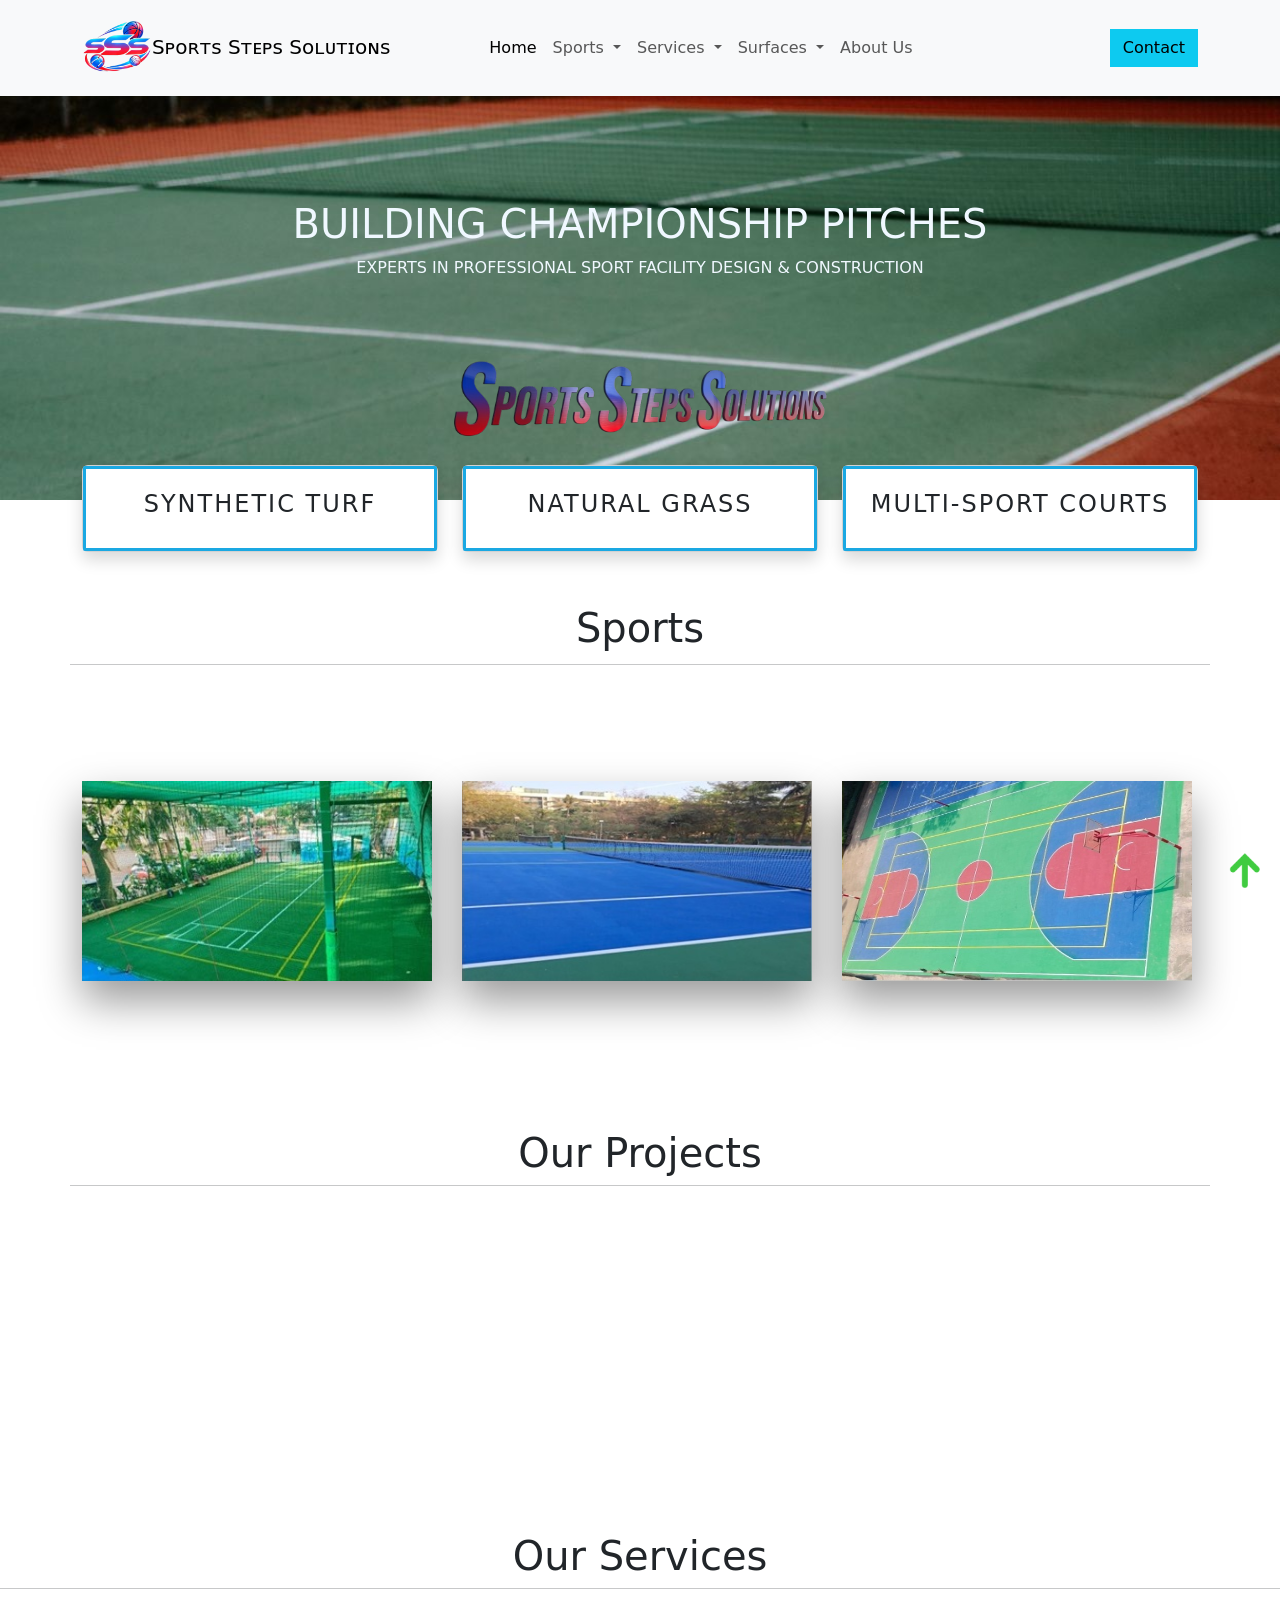
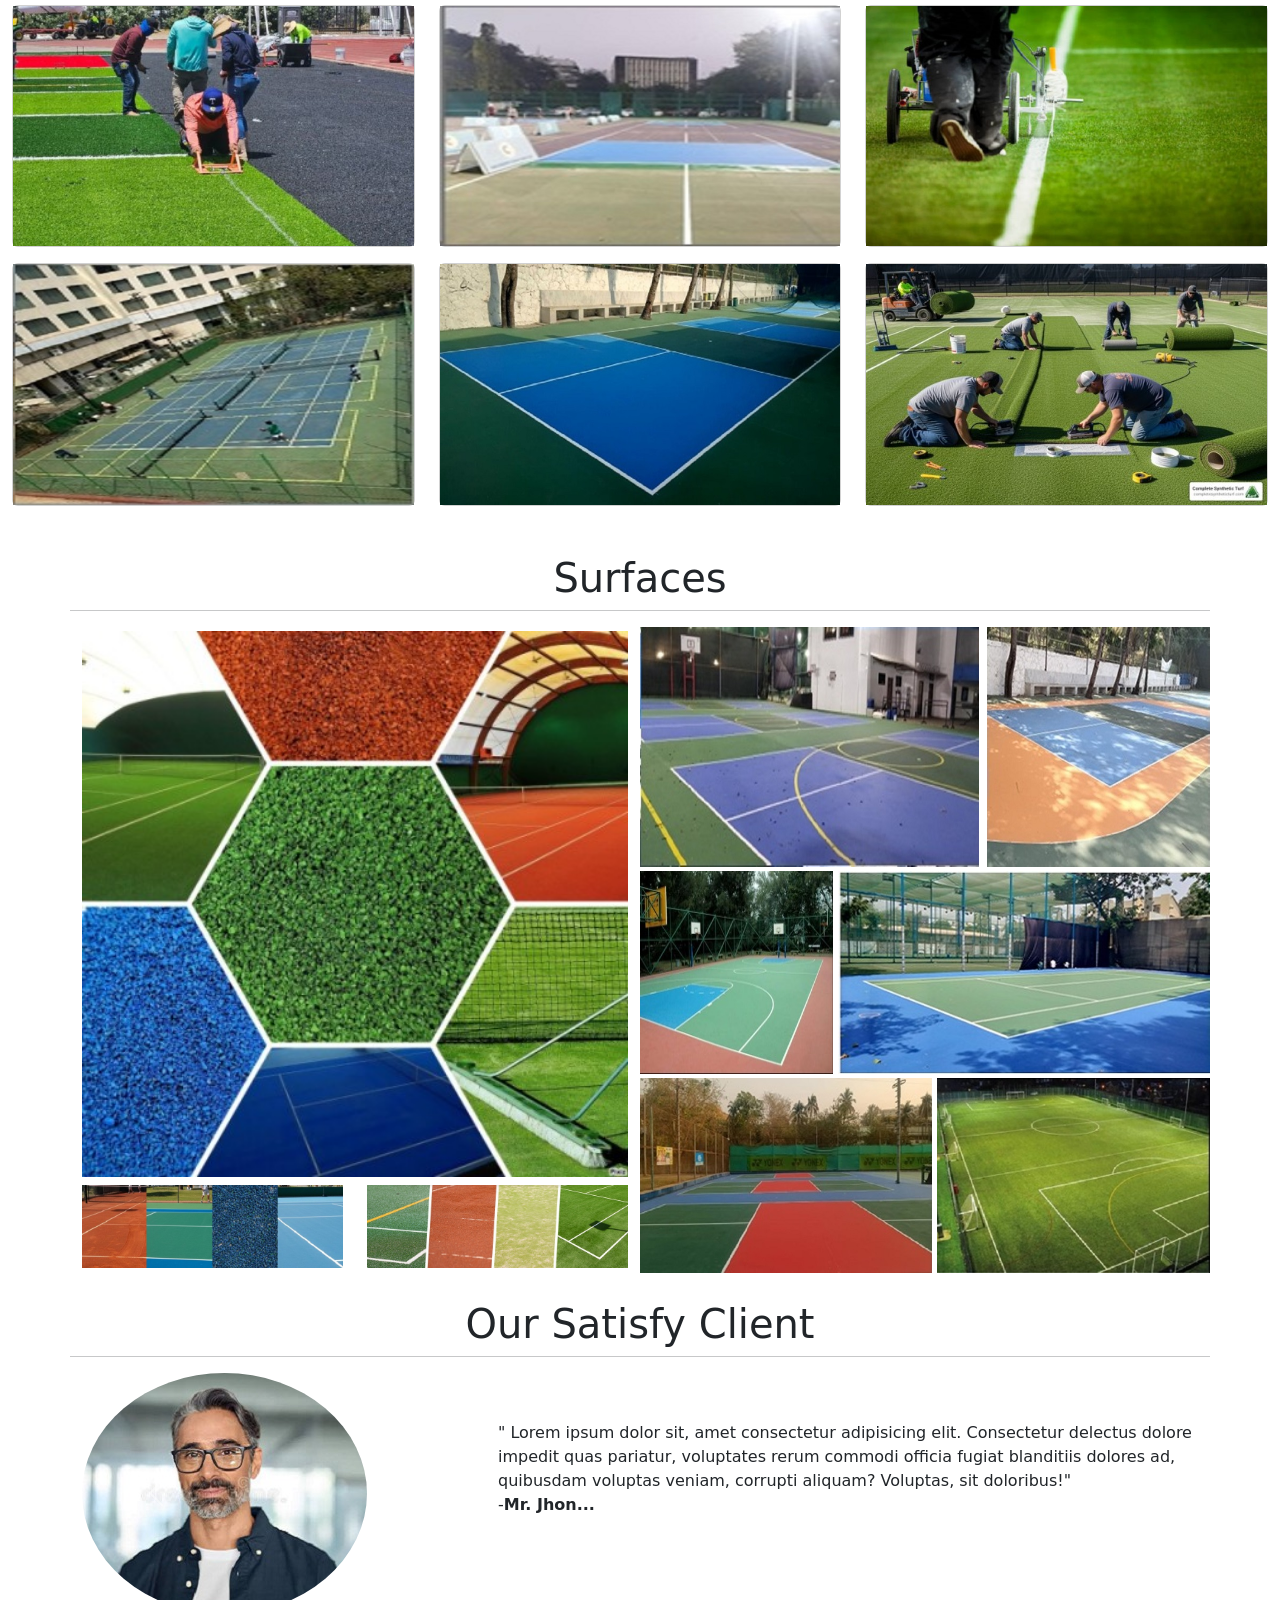
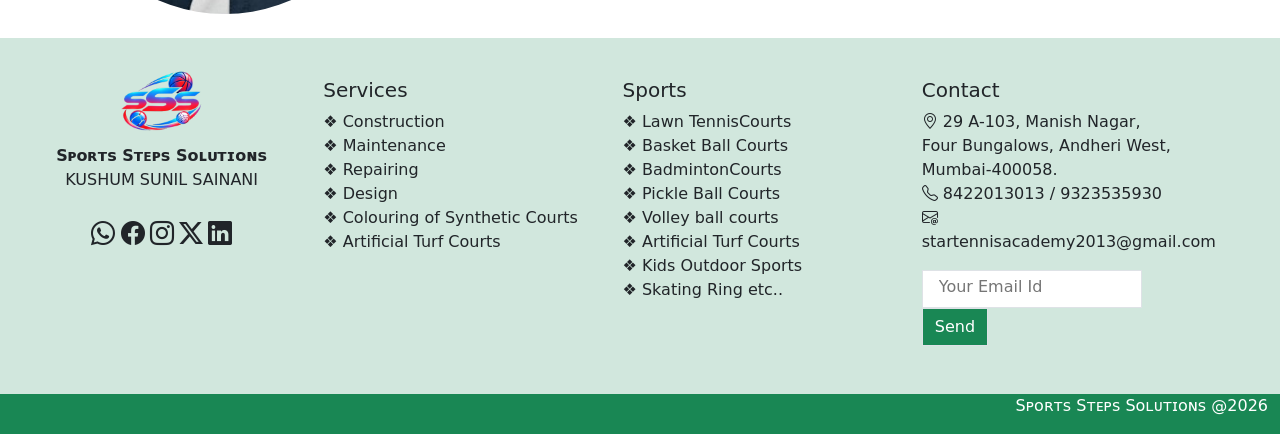
==== commit 67817532: "Add files via upload" ====
--- a/index.html
+++ b/index.html
@@ -36,7 +36,7 @@
     <div class="row ">
         <div class="col-md-12">
             <nav class="navbar navbar-expand-lg bg-body-tertiary fixed-top">
-                <div class="container   ">
+                <div class="container">
                     <a class="navbar-brand" href="#"><img src="img/logo1.png" width="70px" alt="">Sᴘᴏʀᴛs Sᴛᴇᴘs Sᴏʟᴜᴛɪᴏɴs</a>
 
                     <button class="navbar-toggler" type="button" data-bs-toggle="collapse" data-bs-target="#navbarScroll" aria-controls="navbarScroll" aria-expanded="false" aria-label="Toggle navigation">
@@ -45,7 +45,8 @@
                     <div class="collapse navbar-collapse" id="navbarScroll">
                     <ul class="navbar-nav me-auto my-2 my-lg-0 navbar-nav-scroll" style="--bs-scroll-height: 100px;">
                         <li class="nav-item">
-                            <a class="nav-link active" aria-current="page" href="index.html">Home</a>
+                            <a class="nav-link active animated-underline" aria-current="page" href="index.html">Home</a>
+
                         </li>
                         <li class="nav-item dropdown">
                         <a class="nav-link dropdown-toggle" href="#sport" role="button" data-bs-toggle="dropdown" aria-expanded="false">
@@ -85,7 +86,7 @@
                         </li>  
 
                         <li class="nav-item">
-                            <a class="nav-link" aria-current="page" href="about.html">About Us</a>
+                            <a class="nav-link animated-underline" aria-current="page" href="about.html">About Us</a>
                         </li>                                            
 
                     </ul>
@@ -133,7 +134,7 @@
             <h1>BUILDING CHAMPIONSHIP PITCHES</h1>
             <P>EXPERTS IN PROFESSIONAL SPORT FACILITY DESIGN & CONSTRUCTION</P>
         </div>
-        <div class="col-md-12 text-center"><img src="img/logot.png" width="30%" alt=""></div>
+        <div class="col-md-12 text-center"><a href=""><img src="img/logot.png" class="zoom-img" width="30%" alt=""></a></div>
     </div>
 </div> 
 <!-- banner ended -->
@@ -145,32 +146,38 @@
     <div class="row row-cols-1 row-cols-md-3">
         <div class="col">
             <div class="card shadow">
-                <div class="row p-4 text-center">
-                     <h4>SYNTHETIC TURF</h4>
-                </div>
+                <!-- <div class="row p-4 text-center">
+                     
+                </div> -->
+                <button class="finbyz-button btn-form-submit p-1">
+                     <a class="btn btn-border-4 p-3"><h4>SYNTHETIC TURF</h4></a>
+                </button>
             </div>
         </div>
         <div class="col">
             <div class="card shadow">
-                <div class="row text-center p-4">
+                <button class="finbyz-button btn-form-submit p-1">
+                    <a class="btn btn-border-4 p-3"><h4>NATURAL GRASS</h4></a>
+                </button>
+                <!-- <div class="row text-center p-4">
                     <h4> NATURAL GRASS</h4>
-                </div>
+                </div> -->
             </div>
         </div>
         <div class="col">
             <div class="card shadow">
-                <div class="row p-4 text-center">
+                <button class="finbyz-button btn-form-submit p-1">
+                    <a class="btn btn-border-4 p-3"><h4>MULTI-SPORT COURTS</h4></a>
+                </button>
+                <!-- <div class="row p-4 text-center">
                     <h4> MULTI-SPORT COURTS</h4>
-                </div>
+                </div> -->
             </div>
         </div>
         
 
     </div>
 </div>
-
-
-
 
 
 <div class="container mt-5">
@@ -178,10 +185,6 @@
                
     </div>          
 </div>
-
-
-
-
 
 
 <!---------- sport start ------------>
@@ -319,36 +322,36 @@
     </div>    
     <div class="row row-cols-1 row-cols-md-3">
         <div class="col">
-            <div class="card">
-                <img src="img/m1.jpg" class="card-img-top" alt="...">
-            </div>
-        </div>
-        <div class="col">
-            <div class="card">
-                <img src="img/m3.jpg" class="card-img-top" alt="...">
-            </div>
-        </div>
-        <div class="col">
-            <div class="card">
-                <img src="img/m5.jpg" class="card-img-top" alt="...">
+            <div class="card services">
+                <img src="img/m1.jpg"  alt="...">
+            </div>
+        </div>
+        <div class="col ">
+            <div class="card services">
+                <img src="img/m3.jpg"  alt="...">
+            </div>
+        </div>
+        <div class="col">
+            <div class="card services">
+                <img src="img/m5.jpg" class="" alt="...">
             </div>
         </div>
     </div>
 
         <div class="row row-cols-1 row-cols-md-3 mt-3">
         <div class="col">
-            <div class="card ">
-                <img src="img/m2.jpg" class="card-img-top" alt="...">
-            </div>
-        </div>
-        <div class="col">
-            <div class="card">
-                <img src="img/m4.jpeg" class="card-img-top" alt="...">
-            </div>
-        </div>
-        <div class="col">
-            <div class="card">
-                <img src="img/m6.jpg" class="card-img-top" alt="...">
+            <div class="card services">
+                <img src="img/m2.jpg"  alt="...">
+            </div>
+        </div>
+        <div class="col">
+            <div class="card services">
+                <img src="img/m4.jpeg" alt="...">
+            </div>
+        </div>
+        <div class="col">
+            <div class="card services">
+                <img src="img/m6.jpg"  alt="...">
             </div>
         </div>
     </div>
--- a/css/style.css
+++ b/css/style.css
@@ -1,13 +1,61 @@
 .contact:hover{
-    box-shadow: 1px 3px 7px 1px #e01818;
-
-}
+    color: #f1f7f1;
+    background-color: #09c509;
+    transition: background-color 0.3s ease; 
+    transition-delay: 0.2s;
+    transition: transform 0.4s ease-out; /* Controls the speed of the animation */
+    transform: scale(1.2); /* Increases the image size by 20% */
+
+}
+
+/* navbar hover effect */
+.animated-underline {
+  position: relative;
+}
+
+/* Create the custom underline */
+.animated-underline::after {
+  content: '';
+  position: absolute;
+  width: 100%;
+  height: 3px;
+  bottom: -1px;
+  left: 0;
+  background-color: #0087ca;
+  /* Hide the line horizontally by default */
+  transform: scaleX(0); 
+  
+  /* Smooth transition for the scale effect */
+  transition: transform 0.3s ease-in-out; 
+  /* Originates from the center (change to 'left' to expand from left-to-right) */
+  transform-origin: center; 
+}
+/* Expand the underline on hover */
+.animated-underline:hover::after {
+  transform: scaleX(1);
+}
+
+
+
+
 .banner {
     background-image: url(../img/1.jpg);
     background-size: cover;
     height: 500px;
     color: aliceblue;
 }
+
+/* banner img zoom */
+.zoom-img {
+  transition: transform 0.3s ease-out; /* Controls the speed of the animation */
+}
+
+.zoom-img:hover {
+  transform: scale(1.5); /* Increases the image size by 20% */
+}
+
+
+
 
 .heading{
     padding-top: 200px;
@@ -193,5 +241,111 @@
     transform: translateX(-50%);
 }
 
-
-
+---------------------------------------------
+
+/* btn hover effect */
+
+.btn {
+    position: relative;
+    display: inline-block;
+}
+
+
+.btn.btn-border-4::after,
+.btn.btn-border-4::before {
+    position: absolute;
+    content: "";
+    height: 0;
+    transition: .5s;
+}
+
+.btn.btn-border-4::after {
+    top: -9px;
+    left: -9px;
+    border-top: 3px solid transparent;
+    border-left: 3px solid transparent;
+}
+
+.btn.btn-border-4::before {
+    bottom: -9px;
+    right: -9px;
+    border-bottom: 3px solid transparent;
+    border-right: 3px solid transparent;
+}
+
+.btn.btn-border-4:hover {
+    color: #f4f4f7;
+}
+
+.btn.btn-border-4:hover::after,
+.btn.btn-border-4:hover::before {
+    width: calc(100% + 15px);
+    height: calc(100% + 15px);
+    border-color: #da1f06;
+}
+
+
+/* btn  hover effect */
+.button {
+    display: flex;
+    justify-content: center;
+    margin-top:50px;
+}
+button.finbyz-button {
+    color: #1aa8e2;
+    text-decoration: none;
+    background-color: #fff;
+    -webkit-transition: .3s all ease;
+    transition: .3s ease all;
+    font-size: 18px;
+    letter-spacing: 2px;
+    text-transform: uppercase;
+    display: inline-block;
+    text-align: center;
+    border: 3px solid #1aa8e2;
+    border-radius: 2px;
+    position: relative;
+    z-index: 2;
+}
+button.finbyz-button:before {
+    -webkit-transition: .5s all ease;
+    transition: .5s all ease;
+    position: absolute;
+    top: 0;
+    left: 70%;
+    right: 70%;
+    bottom: 0;
+    opacity: 0;
+    content: '';
+    background-color:#027702;
+    z-index: -1;
+    
+}
+button.finbyz-button:hover,
+button.finbyz-button:focus
+{
+     /* transition: transform 0.4s ease-out;
+    transform: scale(1.1); */
+
+  color: #FFF;
+}
+button.finbyz-button:hover:before,
+button.finbyz-button:focus:before{
+  -webkit-transition: 0.5s all ease;
+  transition: 0.5s all ease;
+  left: 0;
+  right: 0;
+  opacity: 1;
+}
+
+.size-btn {
+    padding: 15px;
+}
+
+
+/* our services */
+.services:hover{
+    transition: transform 0.4s ease-out; /* Controls the speed of the animation */
+    transform: scale(1.1); /* Increases the image size by 20% */
+    cursor: pointer;
+}
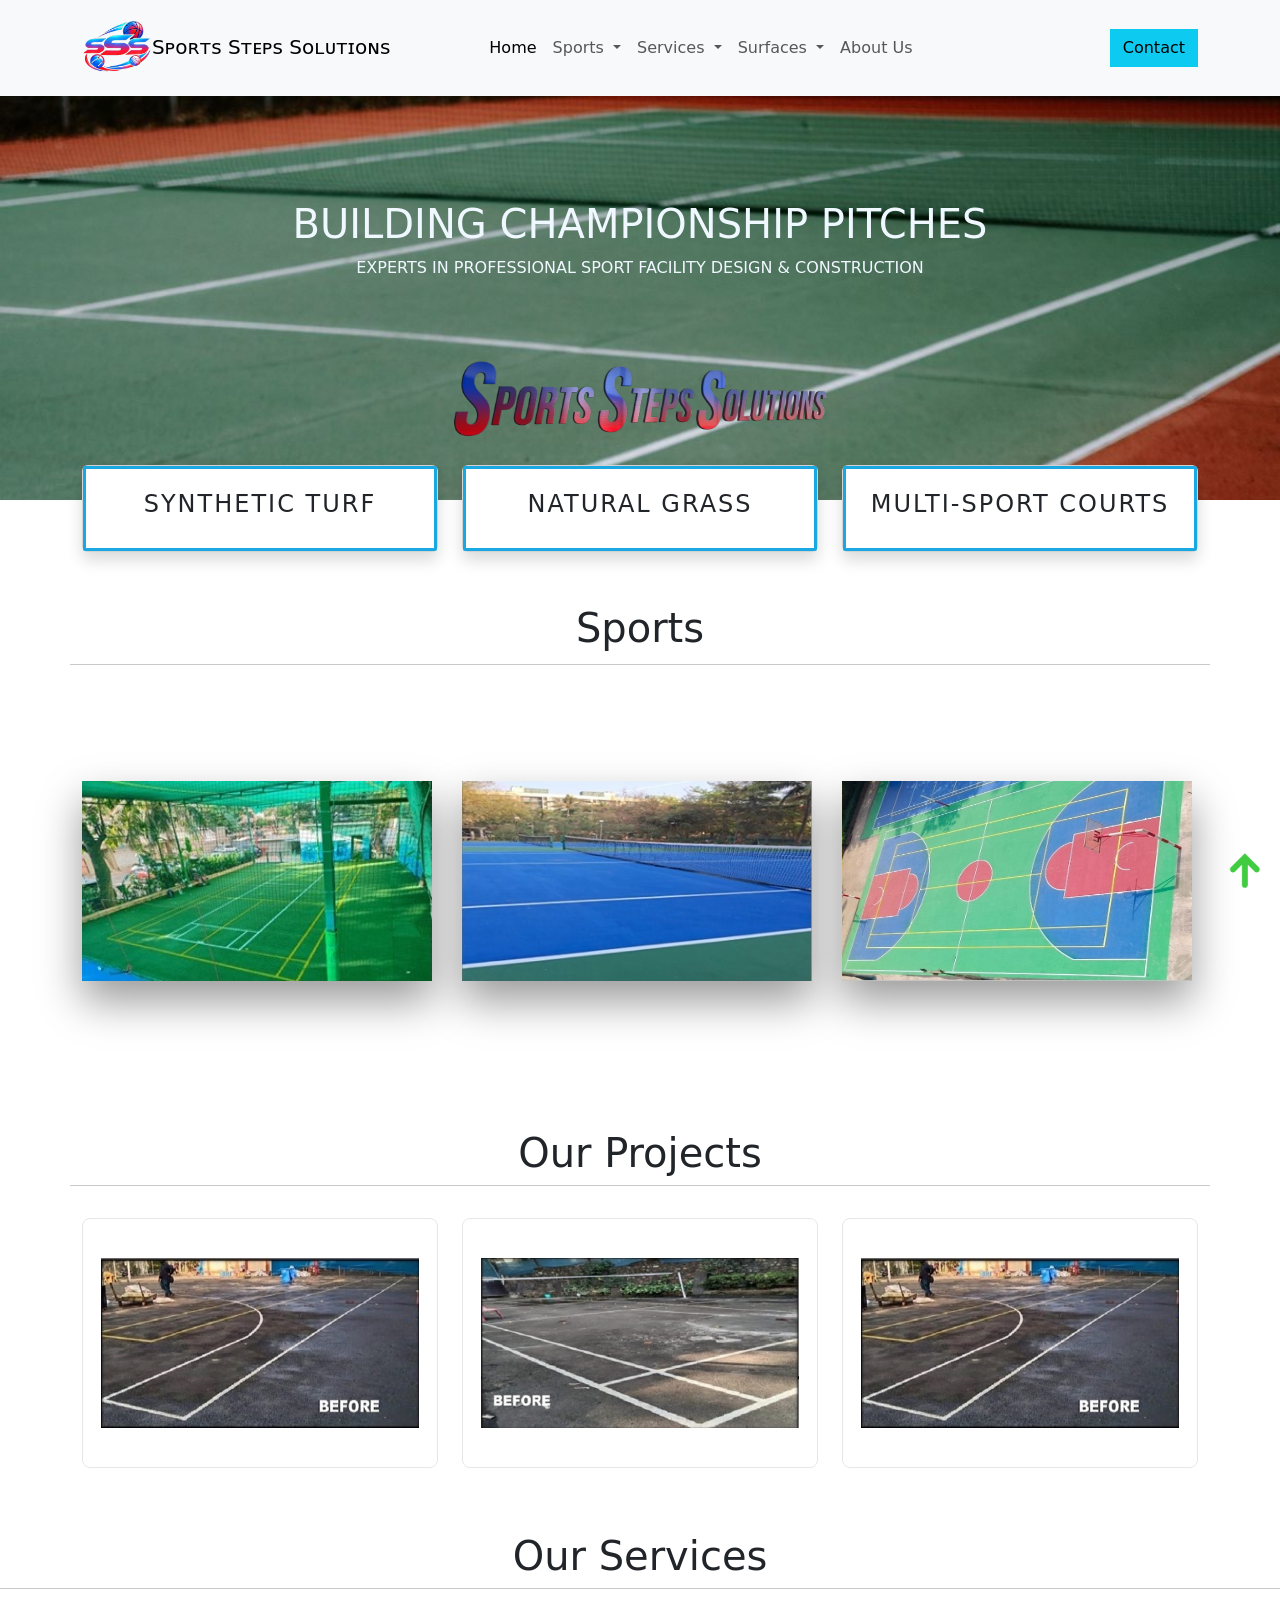
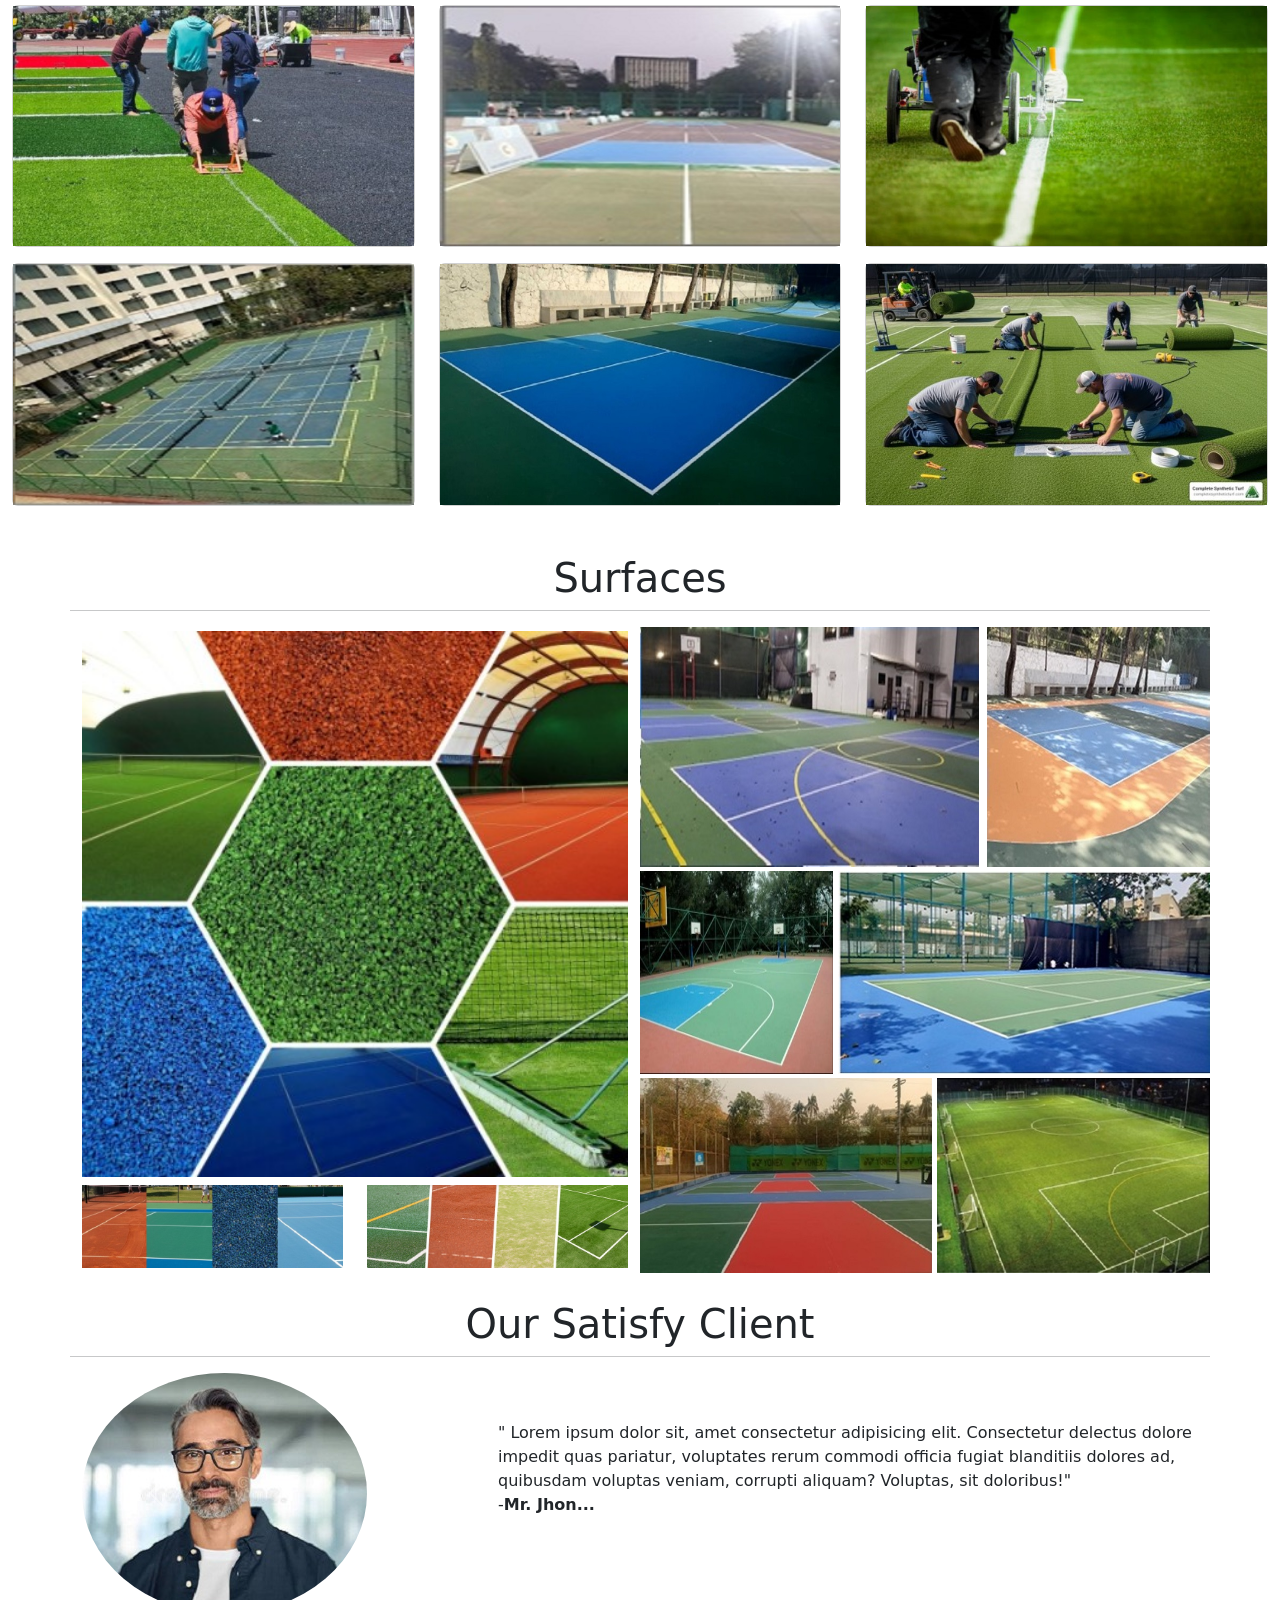
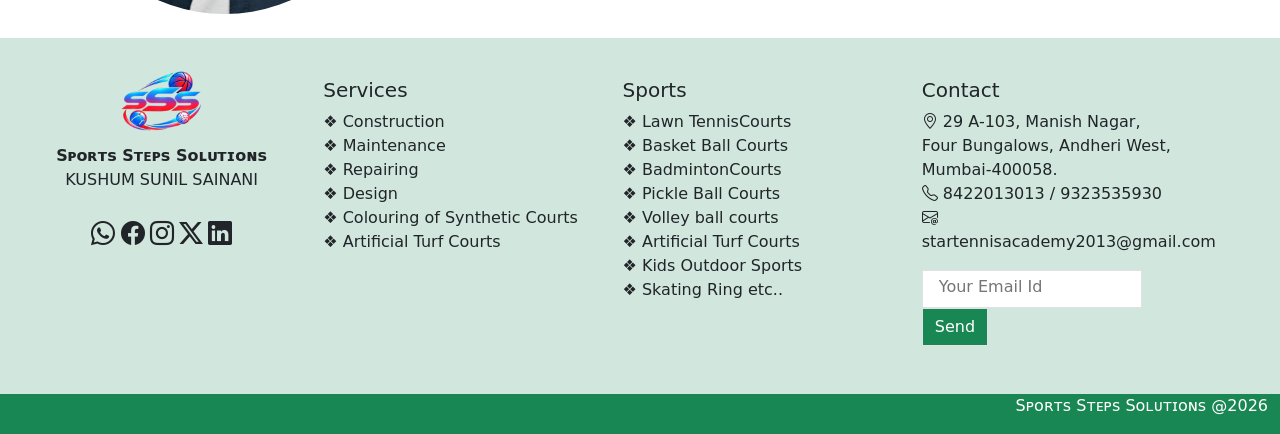
==== commit 1cdd003f: "Add files via upload" ====
--- a/index.html
+++ b/index.html
@@ -49,16 +49,16 @@
 
                         </li>
                         <li class="nav-item dropdown">
-                        <a class="nav-link dropdown-toggle" href="#sport" role="button" data-bs-toggle="dropdown" aria-expanded="false">
+                        <a class="nav-link dropdown-toggle" href="sport.html" role="button" data-bs-toggle="dropdown" aria-expanded="false">
                             Sports
                         </a>
                         <ul class="dropdown-content">
-                            <li><a class="dropdown-item" href="#sport">Cricket</a></li>
-                            <li><a class="dropdown-item" href="#sport">Football</a></li>
-                            <li><a class="dropdown-item" href="#sport">Tennis</a></li>
-                            <li><a class="dropdown-item" href="#sport">Hockey</a></li>
-                            <li><a class="dropdown-item" href="#sport">Badminton </a></li>
-                            <li><a class="dropdown-item" href="#sport">Basketball </a></li>
+                            <li><a class="dropdown-item" href="sport.html">Cricket</a></li>
+                            <li><a class="dropdown-item" href="sport.html">Football</a></li>
+                            <li><a class="dropdown-item" href="sport.html">Tennis</a></li>
+                            <li><a class="dropdown-item" href="sport.html">Pickleball</a></li>
+                            <li><a class="dropdown-item" href="sport.html">Badminton </a></li>
+                            <li><a class="dropdown-item" href="sport.html">Basketball </a></li>
                         </ul>
                         </li>
                         <li class="nav-item dropdown">
@@ -208,7 +208,7 @@
                         <h3>Cricket</h3>
                         <p>This is a longer card with supporting text below as a natural
                                 lead-in to additional content. This content is a little bit longer.</p>
-                        <button class="btn btn-info">More...</button>     
+                        <a href="sport.html"><button class="btn btn-info">More...</button></a>     
                     </div>
                 </div>
             </div>
@@ -228,7 +228,7 @@
                         <h3>Tennis</h3>
                         <p>This is a longer card with supporting text below as a natural
                                 lead-in to additional content. This content is a little bit longer.</p>
-                        <button class="btn btn-info">More...</button>     
+                        <a href="sport.html"><button class="btn btn-info">More...</button></a>     
                     </div>
                 </div>
             </div>
@@ -248,7 +248,7 @@
                         <h3>Basketball</h3>
                         <p>This is a longer card with supporting text below as a natural
                                 lead-in to additional content. This content is a little bit longer.</p>
-                        <button class="btn btn-info">More...</button>     
+                        <a href="sport.html"><button class="btn btn-info">More...</button></a>
                     </div>
                 </div>
             </div>
--- a/css/style.css
+++ b/css/style.css
@@ -45,6 +45,13 @@
     color: aliceblue;
 }
 
+.sport_banner {
+    background-image: url(../img/pro3.jpg);
+    background-size: cover;
+    height: 500px;
+    color: aliceblue;
+}
+
 /* banner img zoom */
 .zoom-img {
   transition: transform 0.3s ease-out; /* Controls the speed of the animation */
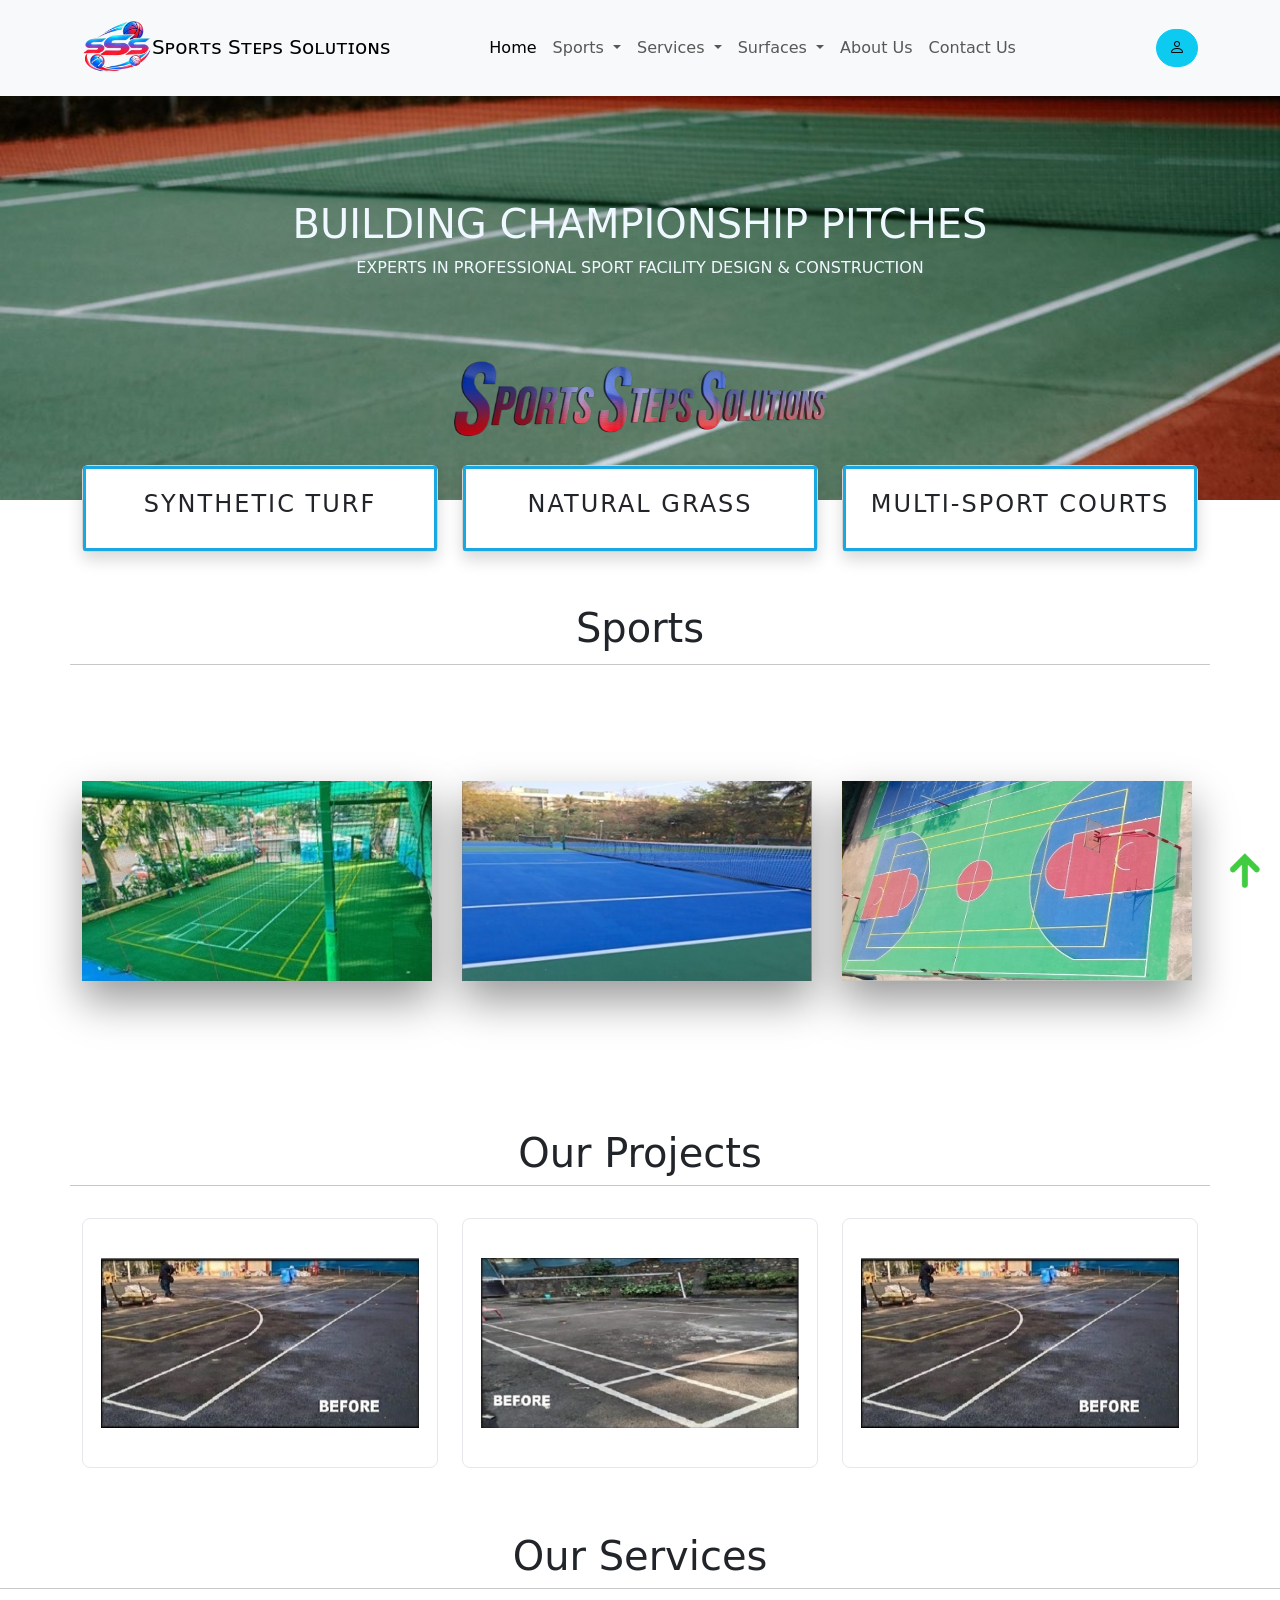
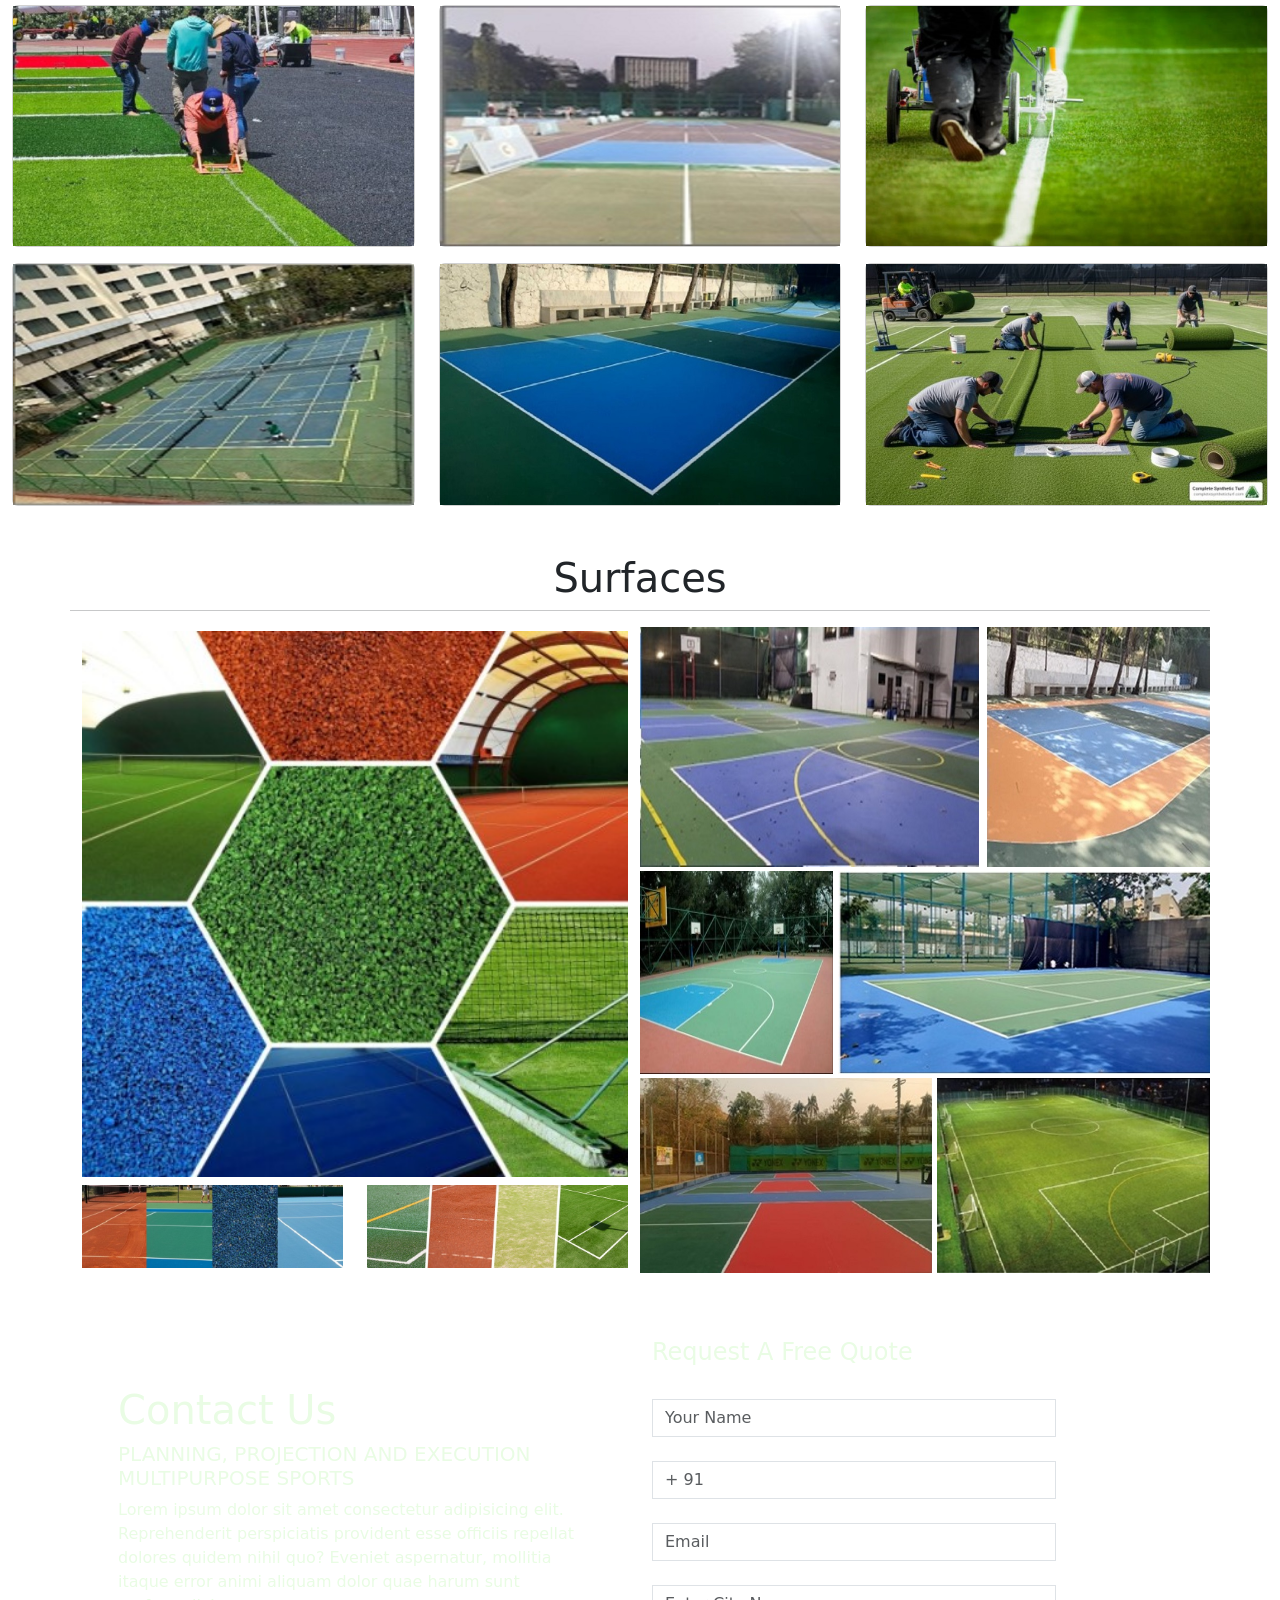
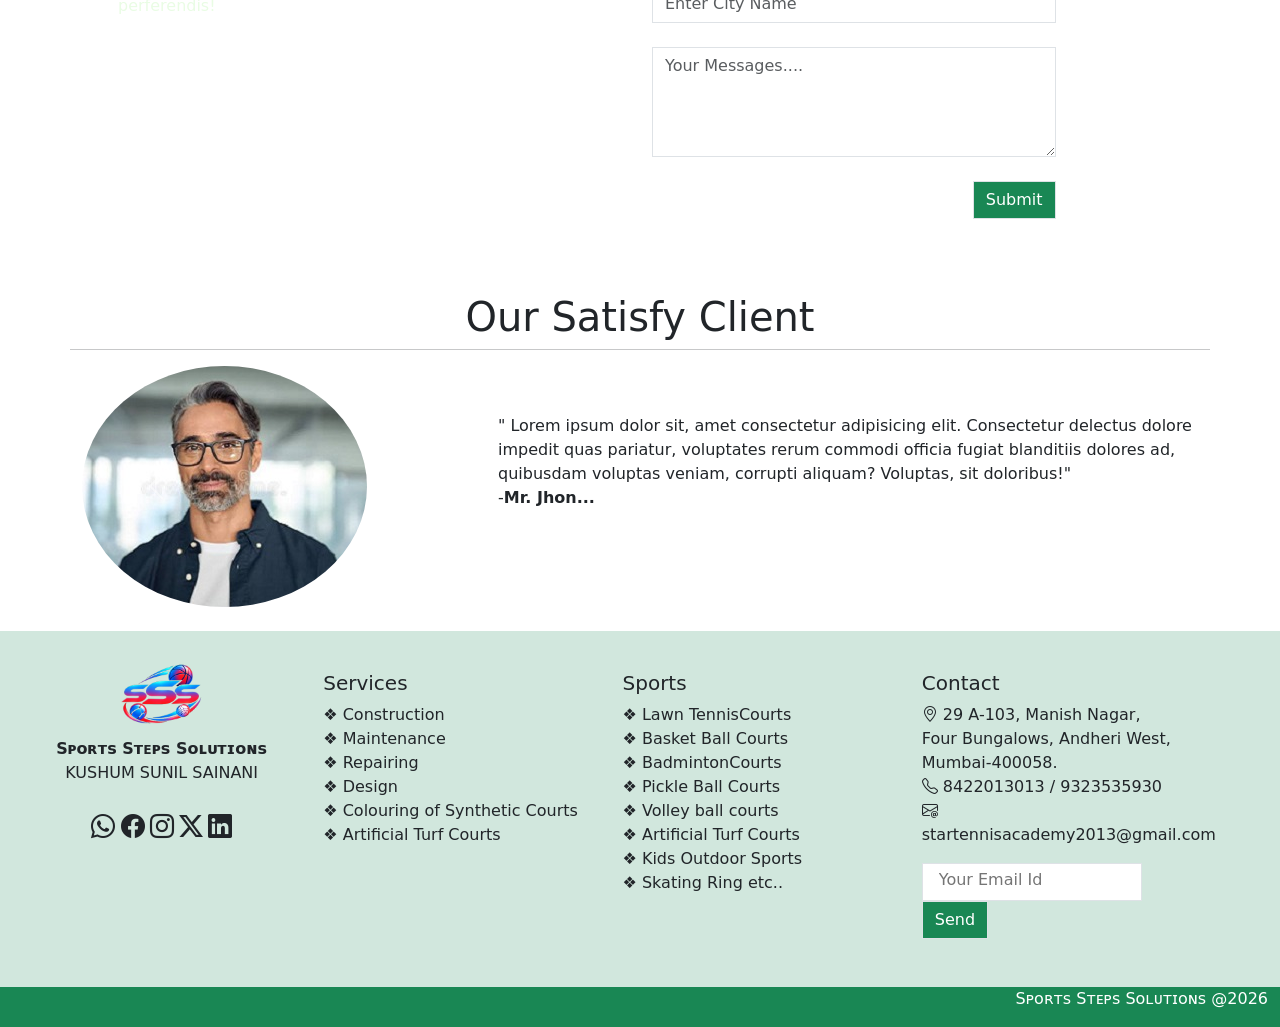
==== commit 4cbca91c: "Add files via upload" ====
--- a/index.html
+++ b/index.html
@@ -87,11 +87,15 @@
 
                         <li class="nav-item">
                             <a class="nav-link animated-underline" aria-current="page" href="about.html">About Us</a>
+                        </li> 
+                        <li class="nav-item">
+                            <a class="nav-link animated-underline" aria-current="page" href="#contactus">Contact Us</a>
                         </li>                                            
 
                     </ul>
                     <form>
-                        <button class="btn btn-info rounded-0 contact" type="button" data-bs-toggle="modal" data-bs-target="#contact">Contact</button>
+                        <button class="btn btn-info rounded-5 contact" type="button" data-bs-toggle="modal" data-bs-target="#contact"> 
+                        <i class="bi bi-person"></i></button>
                    </form>
                     </div>
                 </div>
@@ -392,14 +396,38 @@
 </div> 
 <!-- end Grass -->
 
-
-
-
+<!--start booking and contact us -->
+<div class="container contactus" id="contactus">
+    <div class="row py-4">
+        <div class="col-md-6 pt-5 p-5" >
+            <h1>Contact Us</h1>
+            <h5>PLANNING, PROJECTION AND EXECUTION MULTIPURPOSE SPORTS</h5>
+            
+            Lorem ipsum dolor sit amet consectetur adipisicing elit. Reprehenderit perspiciatis provident esse officiis repellat dolores quidem nihil quo? Eveniet aspernatur, mollitia itaque error animi aliquam dolor quae harum sunt perferendis!
+        </div>
+        <div class="col-md-6 col-sm-12 ">
+            <h4>Request A Free Quote</h4><br>
+            <div class="row">
+                <div class="col-md-9">
+                    <input type="text" placeholder="Your Name" class="form-control rounded-0"><br>
+                    <input type="number" name="" id="" class="form-control rounded-0" placeholder="+ 91 "><br>
+                    <input type="email" class="form-control rounded-0" placeholder="Email"><br>
+                    <input type="text" class="form-control rounded-0" placeholder="Enter City Name"><br>
+                    <textarea id="message" name="message" rows="4" required class="form-control rounded-0" placeholder="Your Messages...."></textarea><br>
+                    <button type="submit" class="btn btn-success border border-1 rounded-0 float-end">Submit</button><br>
+
+                </div>
+            </div>
+        </div>
+    </div>
+</div>
+
+<!--End booking and contact us -->
 
  <!-- body part ended -->
 
 <!-- start our satisfy customer  -->
-<div class="container">
+<div class="container" >
     <div class="row mt-3">
         <h1 class="text-center">Our Satisfy Client</h1><hr>
         <div id="carouselExampleInterval" class="carousel slide" data-bs-ride="carousel">
--- a/css/style.css
+++ b/css/style.css
@@ -6,6 +6,18 @@
     transition: transform 0.4s ease-out; /* Controls the speed of the animation */
     transform: scale(1.2); /* Increases the image size by 20% */
 
+}
+
+.contactus{
+    margin-top: 30px;
+    position: relative;
+    background-image: url(../img/s2.jpg);
+    background-size: cover;
+    height: auto;
+    color: rgb(233, 252, 228);
+    background-attachment: fixed;
+    margin-bottom: 50px;
+    
 }
 
 /* navbar hover effect */
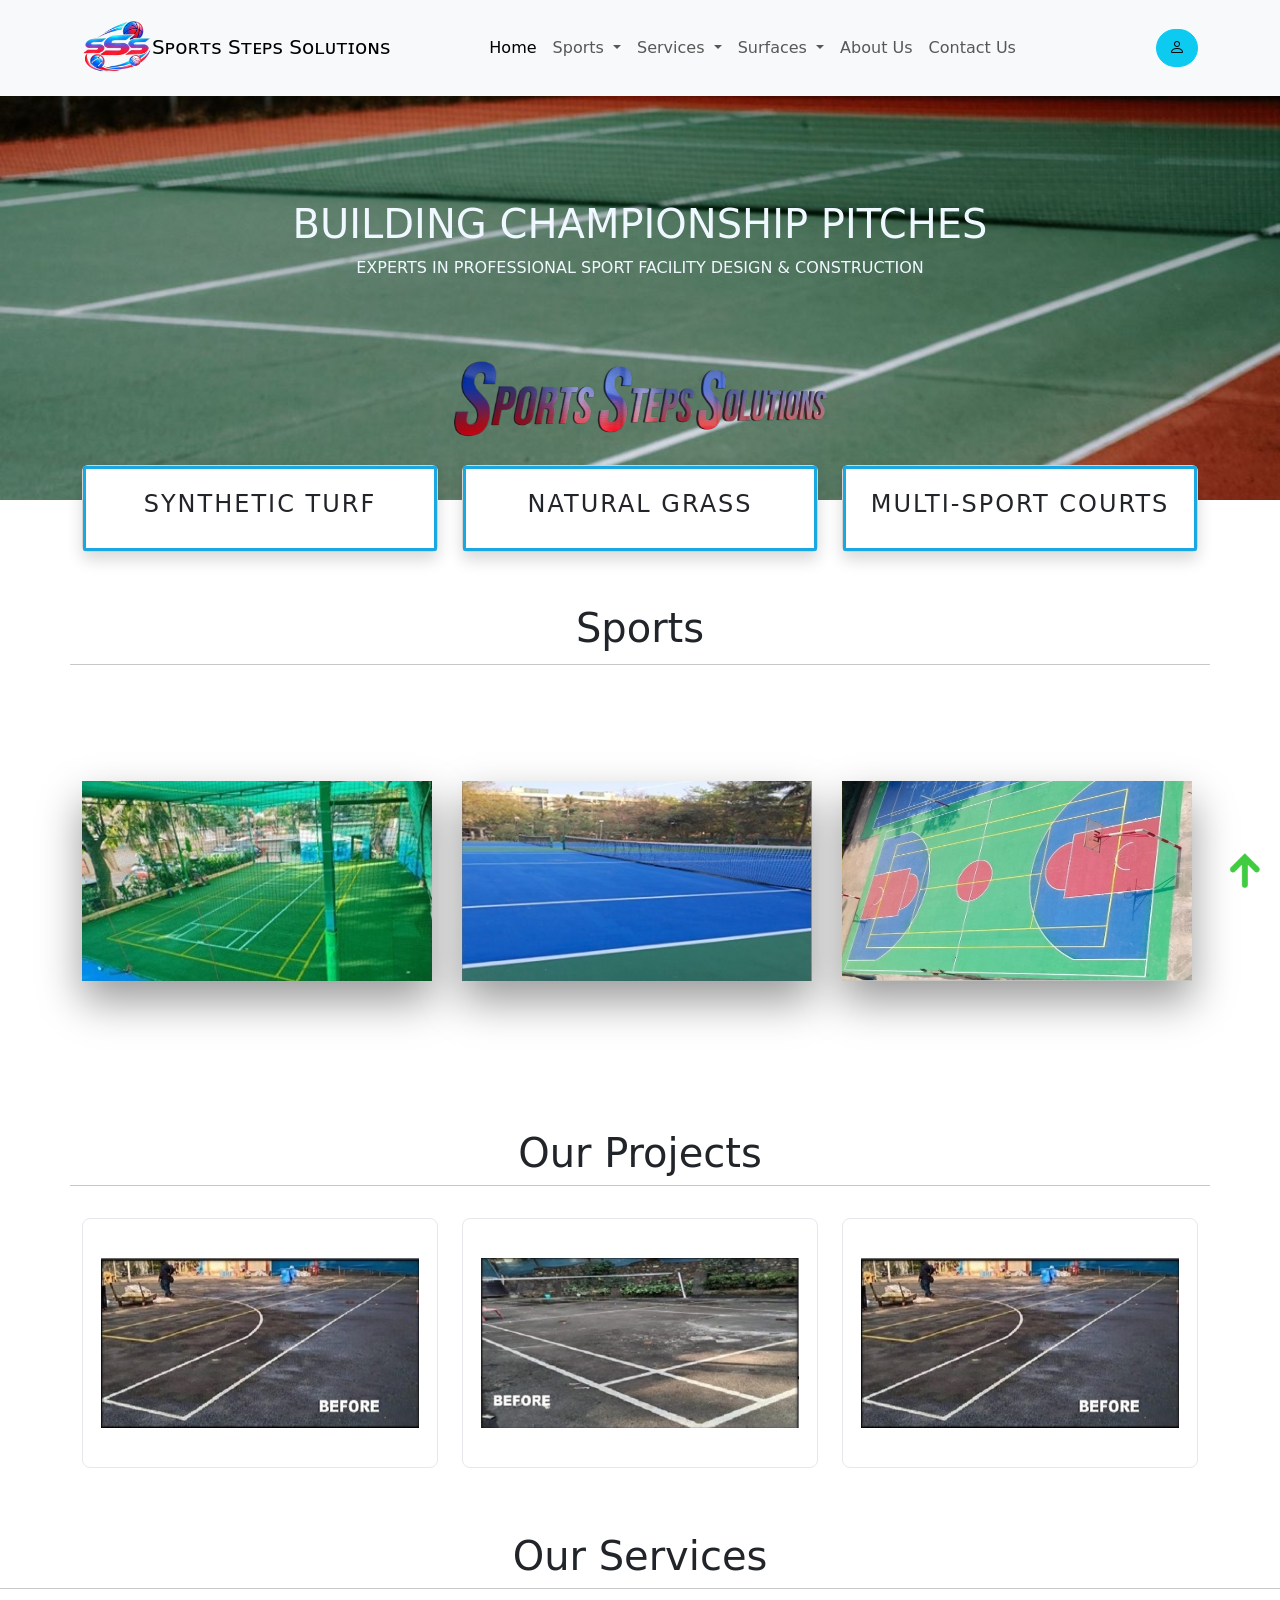
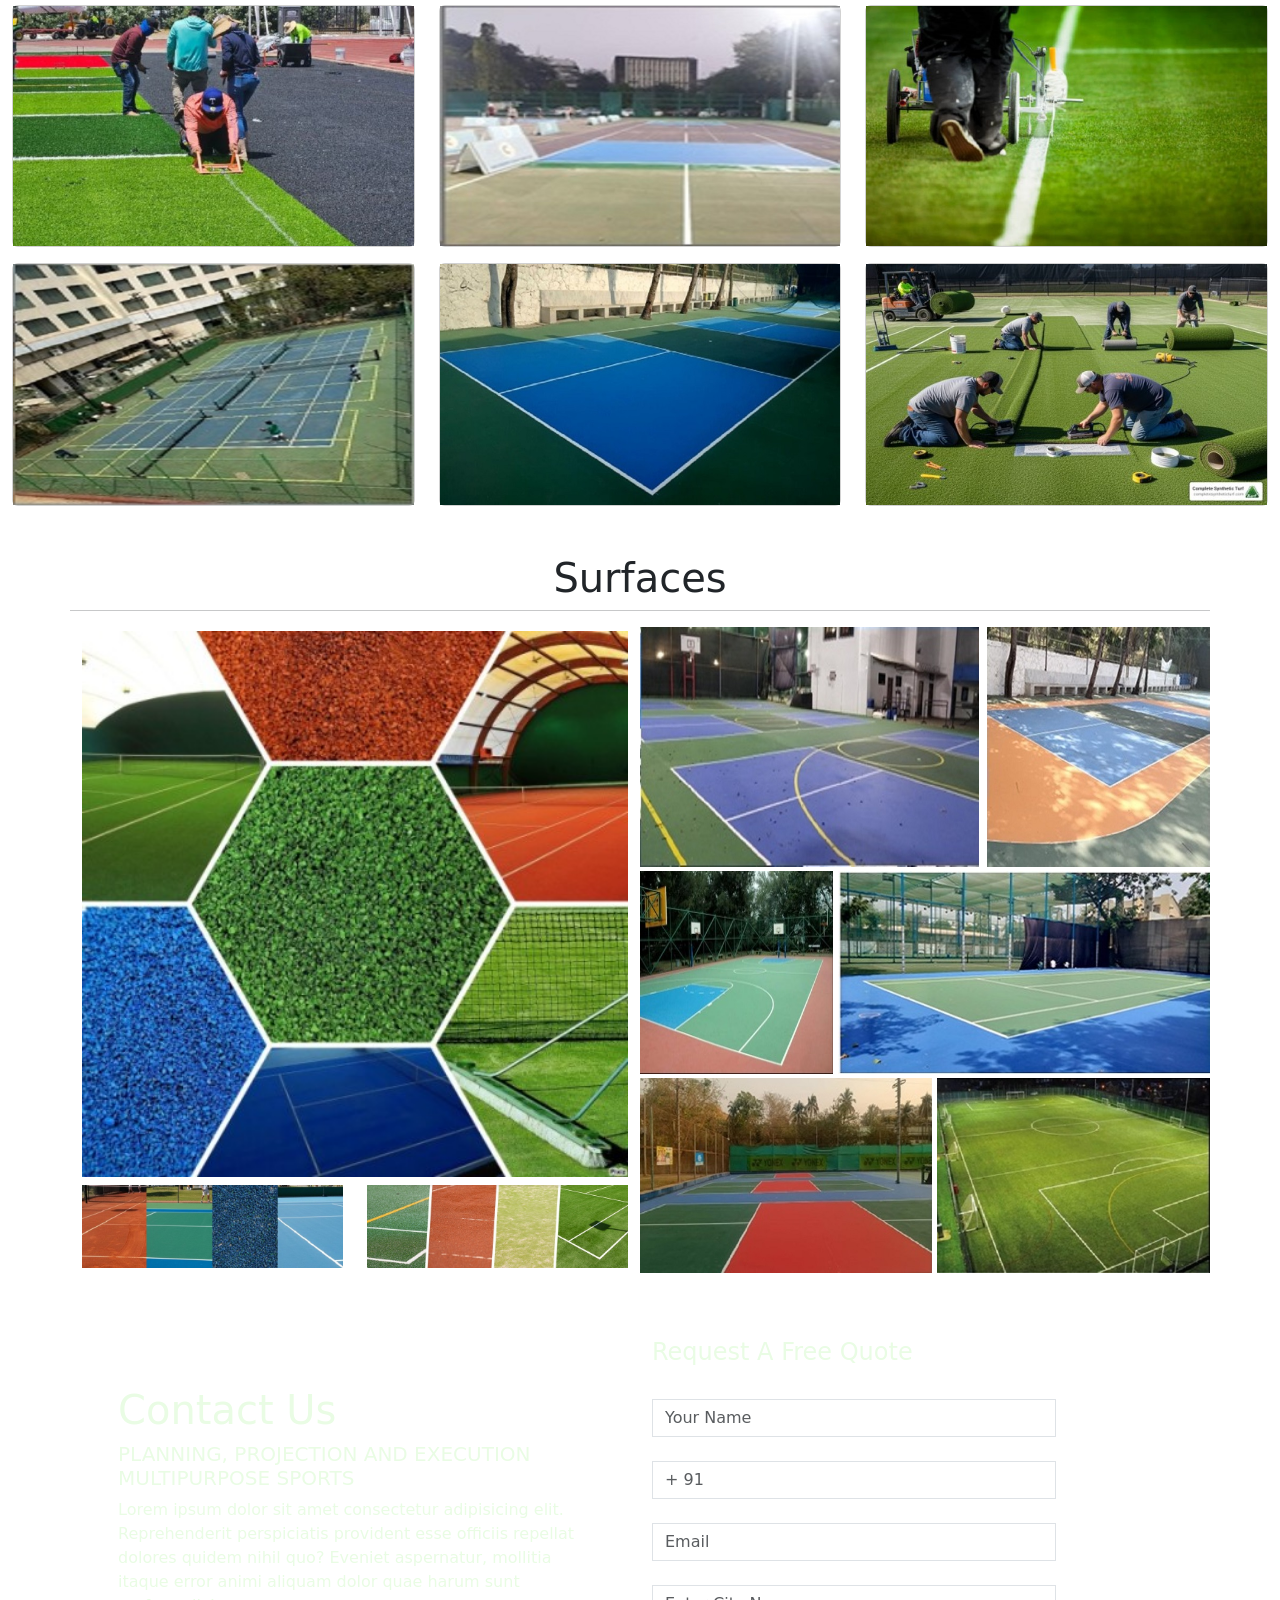
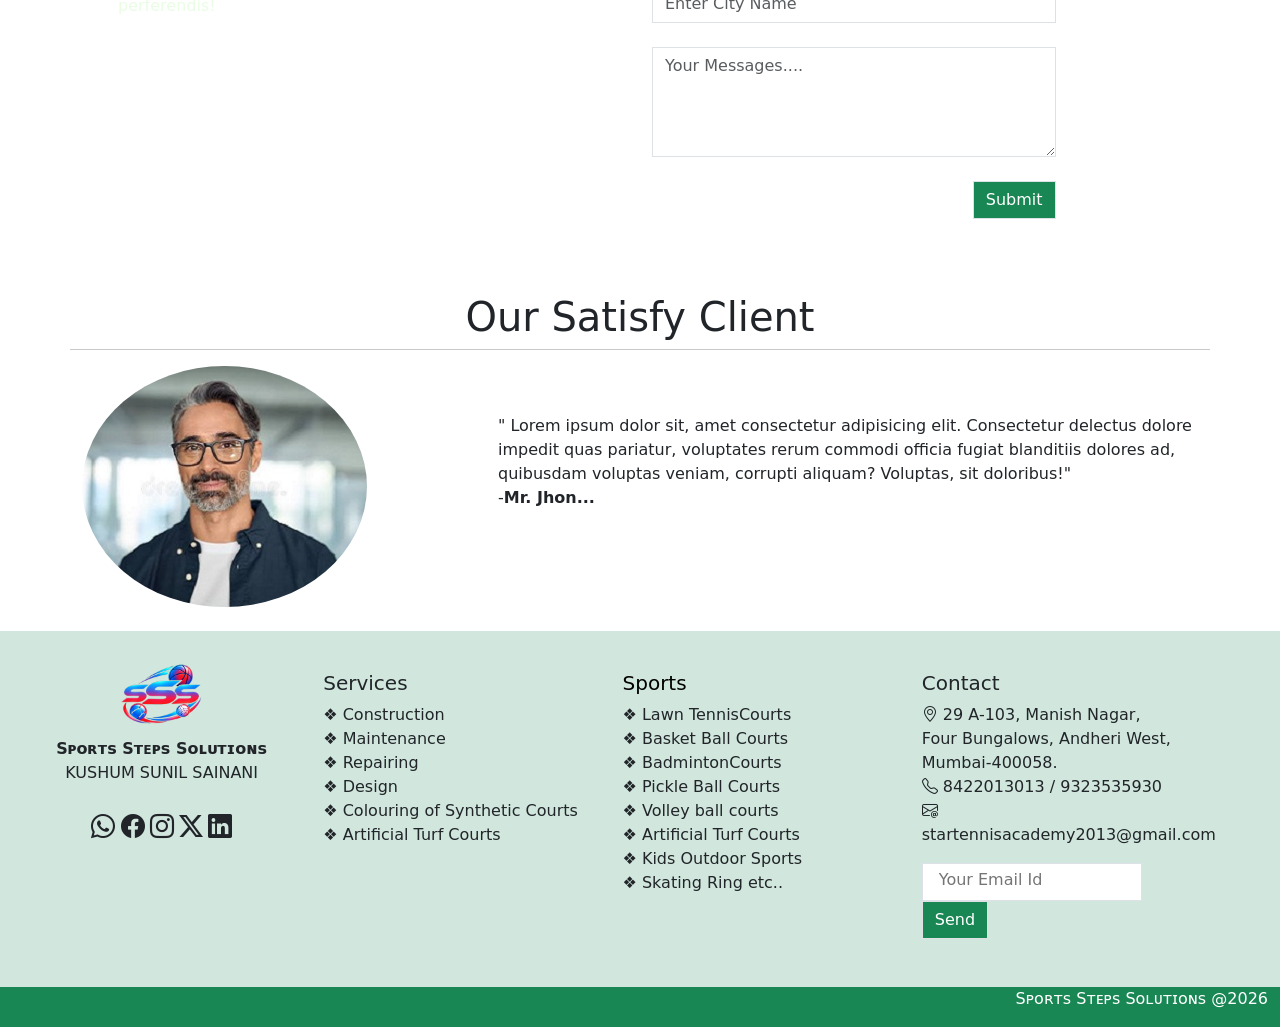
==== commit 6af986c9: "Add files via upload" ====
--- a/index.html
+++ b/index.html
@@ -518,7 +518,7 @@
 
 
         <div class="col-md-3 pt-3  text-sm-start">
-            <h5>Sports</h5>
+            <h5><a href="sport.html" class="text-decoration-none text-black">Sports</a></h5>
             <ul class="list-unstyled">
                 <li>❖ Lawn TennisCourts</li>
                 <li>❖ Basket Ball Courts</li>
